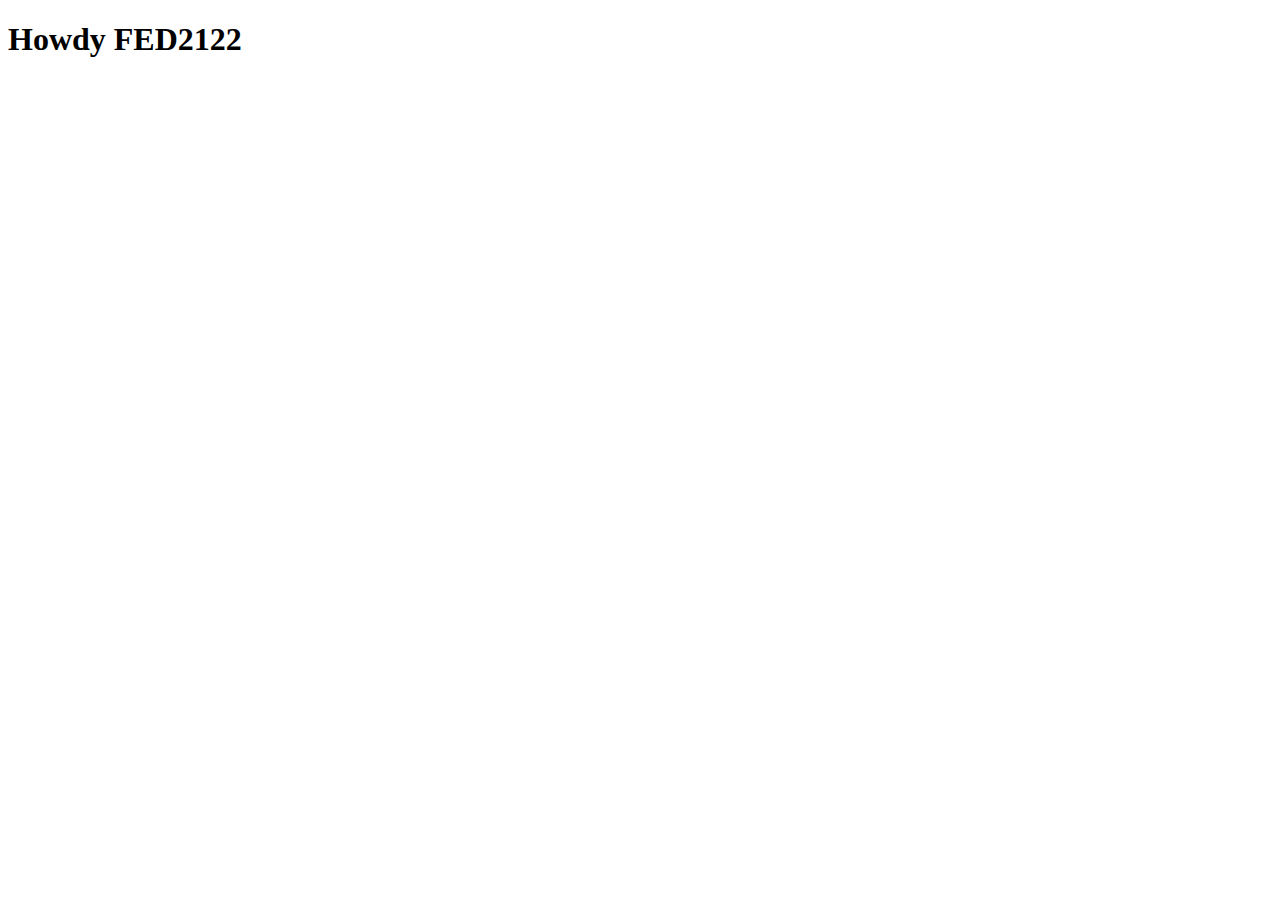
==== index.html @ 275a87de "Add files via upload" ====
<!doctype html>
<html lang="nl">
	
<head>
	<meta charset="UTF-8">
	<meta name="author" content="jouw naam">
	<meta name="viewport" content="width=device-width, initial-scale=1">
	
	<title>Howdy FED2122</title>
	
	<link href="styles/style.css" rel="stylesheet">
	<link rel="icon" type="image/svg+xml" href="images/favicon.svg">
</head>

<body>
	<h1>Howdy FED2122</h1>

	<script src="scripts/script.js"></script>
</body>
	
</html>
---- styles/style.css ----
/* CSS Document */
*, *::after, *::before {
  box-sizing:border-box;  
}
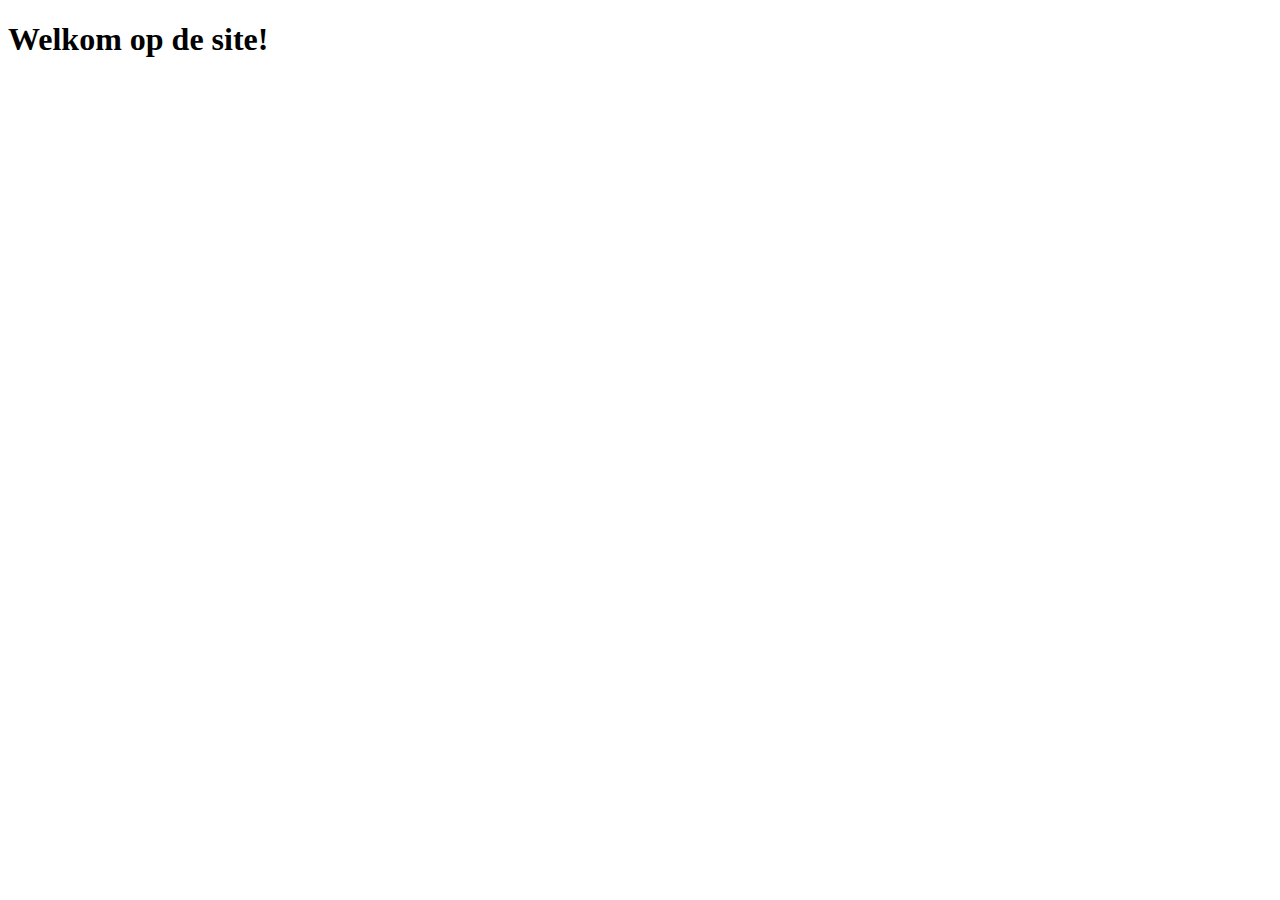
==== commit d8515f88: "Add files via upload" ====
--- a/index.html
+++ b/index.html
@@ -13,9 +13,14 @@
 </head>
 
 <body>
-	<h1>Howdy FED2122</h1>
+	<h1>Welkom op de site!</h1>
 
 	<script src="scripts/script.js"></script>
 </body>
 	
+
+
 </html>
+
+
+
--- a/styles/style.css
+++ b/styles/style.css
@@ -1,5 +1,19 @@
+
+
+/*******************/
+/* general styling */
+/*******************/
+
+
+
+
 /* CSS Document */
 *, *::after, *::before {
   box-sizing:border-box;  
 }
 
+
+
+
+
+
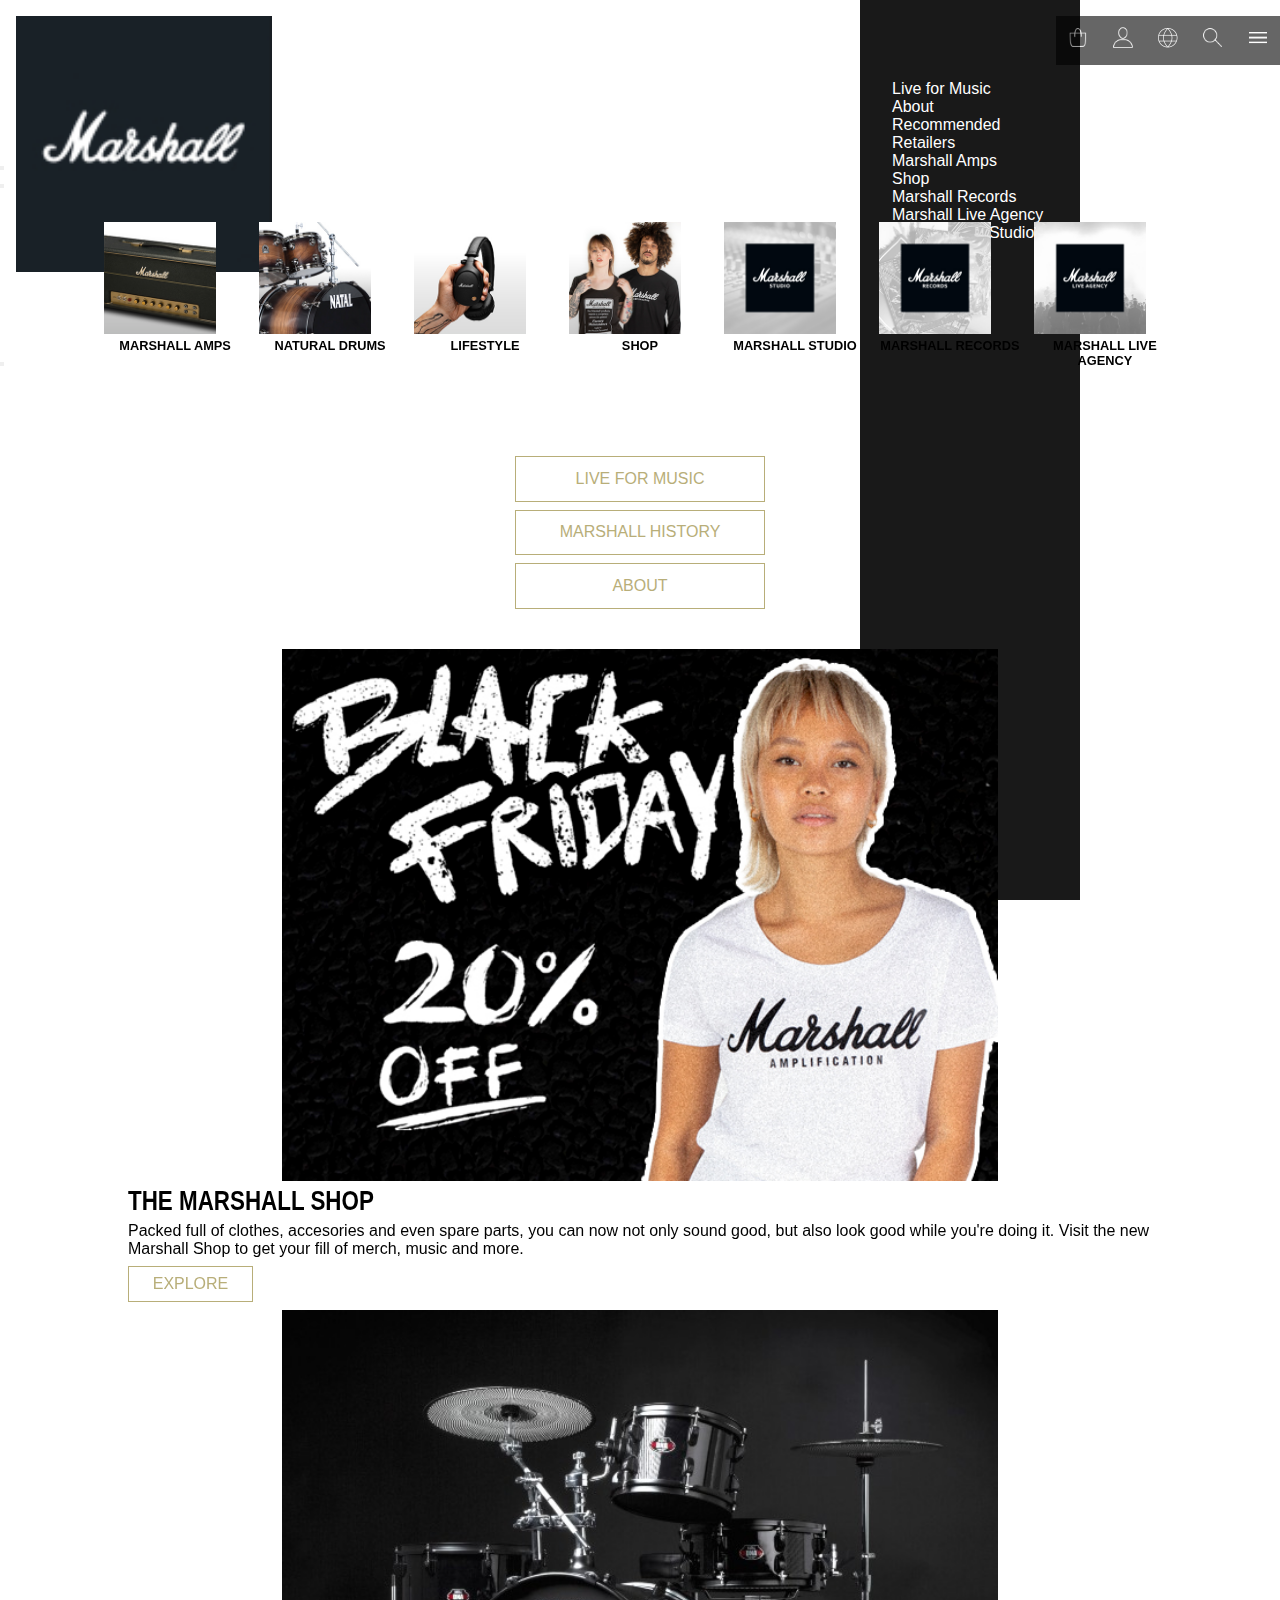
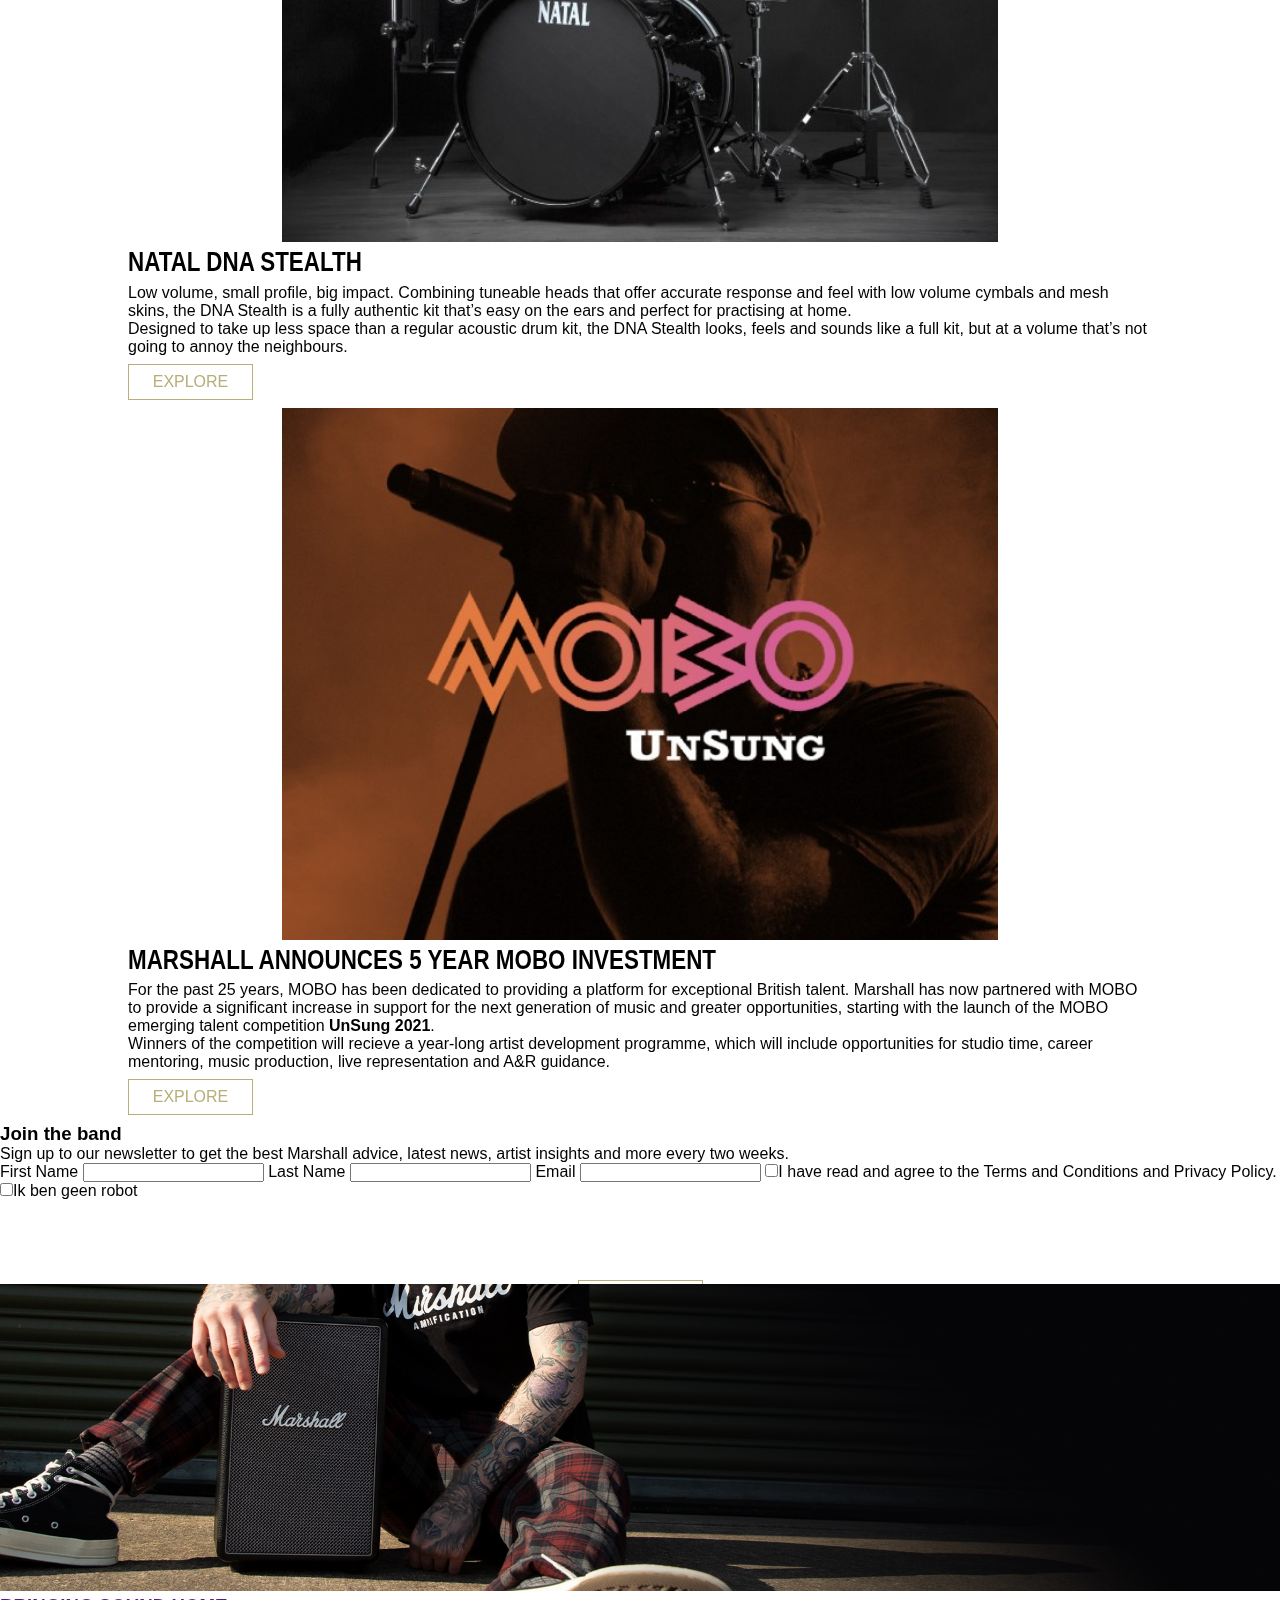
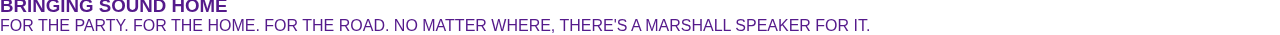
==== commit e35393da: "Add files via upload" ====
--- a/index.html
+++ b/index.html
@@ -3,17 +3,143 @@
 	
 <head>
 	<meta charset="UTF-8">
-	<meta name="author" content="jouw naam">
+	<meta name="author" content="renee">
 	<meta name="viewport" content="width=device-width, initial-scale=1">
 	
-	<title>Howdy FED2122</title>
+	<title>Marshall Home - Renee</title>
 	
 	<link href="styles/style.css" rel="stylesheet">
-	<link rel="icon" type="image/svg+xml" href="images/favicon.svg">
+	<link rel="icon" href="images/Middel_1.png" type="image/x-icon">
 </head>
 
 <body>
-	<h1>Welkom op de site!</h1>
+	<header>
+
+		<video autoplay="" loop="" muted="" title="Marshall video" >
+			<source type="video/mp4" src="images/videoMarshall.mp4">
+		</video>
+
+		<img src="images/Marshall_logo_120px.jpg" alt="Marshall Logo" class="logo">
+
+		<nav>
+			<ul>
+				<li><a href=""><img src="images/menu.png" alt="Hamburger Menu"></a></li>
+				<li><a href=""><img src="images/search.png" alt="Search"></a></li>
+				<li><a href=""><img src="images/globe.png" alt="Language"></a></li>
+				<li><a href=""><img src="images/profile.png" alt="Profile"></a></li>
+				<li><a href=""><img src="images/bag.png" alt="Shopping Bag"></a></li>
+
+			</ul>
+		</nav>
+
+		<nav>
+			<ul>
+				<li><a href="">Live for Music</a></li>
+				<li><a href="">About</a></li>
+				<li><a href="">Recommended Retailers</a></li>
+				<li><a href="">Marshall Amps</a></li>
+				<li><a href="">Shop</a></li>
+				<li><a href="">Marshall Records</a></li>
+				<li><a href="">Marshall Live Agency</a></li>
+				<li><a href="">The Marshall Studio</a></li>
+				<li><a href="">MyMarshall</a></li>
+			</ul>
+
+		</nav>
+
+		<button></button>
+
+
+	</header>
+
+	<main>
+		<section>
+			<button></button>
+			<ul>
+				<li><a href=""><img src="images/MarshallAmps.jpg" alt="Marshall Amps"><h1>Marshall Amps</h1></a></li>
+				<li><a href=""><img src="images/NatalDrums.jpg" alt="Natural drums"><h1>Natural drums</h1></a></li>
+				<li><a href=""><img src="images/Lifestyle.jpg" alt="Livestyle"><h1>lifestyle</h1></a></li>
+				<li><a href=""><img src="images/shop.jpg" alt="Shop"><h1>shop</h1></a></li>
+				<li><a href=""><img src="images/MarshallStudio.jpg" alt="Marshall Studio"><h1>Marshall Studio</h1></a></li>
+				<li><a href=""><img src="images/MarshallRecords.jpg" alt="Marshall Records"><h1>Marshall records</h1></a></li>
+				<li><a href=""><img src="images/MarshallLiveAgency.jpg" alt="Marshall Live Agency"><h1>Marshall live agency</h1></a></li>
+			</ul>
+			<button></button>
+		</section>
+
+		<ul>
+			<li><a href=""><h2>Live for music</h2></a></li>
+			<li><a href=""><h2>Marshall history</h2></a></li>
+			<li><a href=""><h2>about</h2></a></li>
+		</ul>
+
+		<article>
+			<img src="images/TheMarshallShop.png" alt="Black Friday Marshall Shop">
+			<h3>the marshall shop</h3>
+			<p>Packed full of clothes, accesories and even spare parts, you can now not only sound good, but also look good while you're doing it. 
+				Visit the new Marshall Shop to get your fill of merch, music and more.</p>
+			<a href=""><h2>explore</h2></a>
+		</article>
+
+		<article>
+			<img src="images/NatalDnaStealth.jpg" alt="Natal Drumset">
+			<h3>NATAL DNA STEALTH</h3>
+			<p>Low volume, small profile, big impact. Combining tuneable heads that offer accurate response and feel with low volume cymbals and mesh skins, 
+				the DNA Stealth is a fully authentic kit that’s easy on the ears and perfect for practising at home.</p>
+			<p>Designed to take up less space than a regular acoustic drum kit, the DNA Stealth looks, feels and sounds like a full kit, but at a volume 
+				that’s not going to annoy the neighbours.</p>
+			<a href=""><h2>explore</h2></a>
+		</article>
+
+		<article>
+			<img src="images/Marshall5YearMobo.jpg" alt="MOBO Unsung">
+			<h3>Marshall announces 5 year mobo investment</h3>
+			<p>For the past 25 years, MOBO has been dedicated to providing a platform for exceptional British talent. Marshall has now partnered with MOBO to 
+				provide a significant increase in support for the next generation of music and greater opportunities, starting with the launch of the MOBO 
+				emerging talent competition <span>UnSung 2021</span>.</p>
+			<p>Winners of the competition will recieve a year-long artist development programme, which will include opportunities for studio time, career mentoring, 
+				music production, live representation and A&R guidance.</p>
+			<a href=""><h2>explore</h2></a>
+		</article>
+
+		<form>
+			<h3>Join the band</h3>
+			<p>Sign up to our newsletter to get the best Marshall advice, latest news, artist insights and more every two weeks.</p>
+			
+			<label>First Name</label>
+			<input type="text" name="firstName">
+
+			<label>Last Name</label>
+			<input type="text" name="lastName">
+
+			<label>Email</label>
+			<input type="email" name="email">
+
+			<label><input type="checkbox" name="agreeing">I have read and agree to the Terms and Conditions and Privacy Policy.</label>
+
+			<label><input type="checkbox" name="noRobot">Ik ben geen robot</label>
+
+			<a href=""><h2>sign up</h2></a>
+		</form>
+
+
+
+	</main>
+	
+	<footer>
+		<a href="">
+			<img src="images/footerIMG.jpg" alt="Marshall Speaker">
+			<h3>Bringing sound home</h3>
+			<p>For the party. For the home. For the road. No matter where, there's a Marshall speaker for it.</p>
+			
+		</a>
+
+
+
+
+
+	</footer>
+
 
 	<script src="scripts/script.js"></script>
 </body>
--- a/styles/style.css
+++ b/styles/style.css
@@ -10,10 +10,307 @@
 /* CSS Document */
 *, *::after, *::before {
   box-sizing:border-box;  
-}
-
-
-
-
-
-
+
+  margin: 0;
+  padding: 0;
+
+
+}
+
+:root {
+  --button-color: #B8AE79;
+  
+  font-family: -apple-system, BlinkMacSystemFont, 'Segoe UI', Roboto, Oxygen, Ubuntu, 
+                Cantarell, 'Open Sans', 'Helvetica Neue', sans-serif;
+}
+
+
+
+
+
+/**********************************************************************/
+/* algemene styling */
+/**********************************************************************/
+
+
+/* Alle a's */
+a {
+  text-transform: uppercase;
+  text-decoration: none;
+}
+
+
+
+
+
+/**********************************************************************/
+/* header  styling */
+/**********************************************************************/
+
+
+video {
+
+  z-index: 0;
+
+  width: 100%;
+  /* Breakpoint is op 740px, dan wordt de video minder hoog */
+}
+
+
+.logo {
+  position: absolute;
+
+  top: 1em;
+  left: 1em;
+
+  width: 20%;
+  opacity: 90%;
+}
+
+header nav:first-of-type ul {
+  display: flex;
+  flex-direction: row-reverse;
+
+  position: fixed;
+  top: 1em;
+  right: 0;
+
+  z-index: 100;
+
+}
+
+/* eerste nav de afbeeldingen lage opacity. Met hover de opacity op 0 */
+header nav:first-of-type ul li {
+  opacity: 60%; 
+  
+  background-color: black;
+  border: black .5px solid;
+  list-style: none;
+
+  padding: .4em;
+}
+
+header nav:first-of-type ul li:hover {
+  opacity: 90%;
+}
+
+header nav:nth-of-type(2) {
+  position: fixed;
+  top: 0;
+  bottom: 0;
+  left: 50%;
+  
+  transform:translatex(100%);
+
+  transition: .3s;
+
+  width: 220px;
+  padding: 2em;
+
+  background-color: black;
+  opacity: 90%;
+}
+
+header nav:nth-of-type(2).uitschuiven {
+  position: fixed;
+  top: 0;
+  bottom: 0;
+  
+  transform:translatex(0%);
+
+  width: 220px;
+  padding: 2em;
+
+  background-color: black;
+  opacity: 90%;
+}
+
+header nav:nth-of-type(2) ul li {
+  position: relative;
+  top: 3em;
+
+  list-style: none;
+}
+
+header nav:nth-of-type(2) ul li a {
+  font-size: 1em;
+
+  color: white;
+  text-transform: none;
+}
+
+
+
+
+
+/**********************************************************************/
+/*  main  styling  */
+/**********************************************************************/
+
+
+/* Carroussel van plaatjes en linkjes */
+section ul {
+  position: relative;
+  top: 2em;
+
+  display: flex;
+  flex-direction: row;
+  overflow-x:auto;
+
+  width: calc(90% - 5em);
+
+  margin-left: auto;
+  margin-right: auto;
+
+  scroll-snap-type: x mandatory;
+
+  gap: .8em;
+}
+
+section ul li {
+  width: 9.2em;
+  height: 10em;
+
+  list-style: none;
+
+  scroll-snap-align: center;
+
+}
+
+section ul li img {
+  width: 7em;
+  height: 7em;
+}
+
+section ul li a h1 {
+  font-size: .8em;
+
+  text-align: center;
+
+  color: black;
+}
+
+section ul li a h1:hover {
+  color: var(--button-color);
+
+}
+
+/* Alle linkjes/buttons, degene die op zichzelf staan. sign up, About */
+a h2 {
+  position: relative;
+  top: 5em;
+
+  font-size: 1em;
+  font-weight: normal;
+
+  text-align: center;
+
+  display: block;
+  margin-left: auto;
+  margin-right: auto;
+  margin-top: .5em;
+  margin-bottom: .5em;
+
+  color: var(--button-color);
+  border: var(--button-color) 1px solid;
+
+  width: 250px;
+  padding:.8em;
+}
+
+a h2:hover {
+  color: black;
+  border: black 1px solid;
+
+  transition: .2s ;
+}
+
+/* Artikelen met img, h3, p, a h2 */
+article {
+  position: relative;
+  top: 7em;
+
+  display: block;
+  margin-left: auto;
+  margin-right: auto;
+
+  width: 80%;
+  
+}
+
+article img {
+  display: block;
+  margin-left: auto;
+  margin-right: auto;
+
+  width: 70%;
+}
+
+article h3 {
+  text-transform: uppercase;
+  transform: scaleY(1.2);
+  transform-origin: bottom;
+  
+  font-size: 1.4em;
+  font-weight: bolder;
+
+  padding: .2em;
+  padding-left: 0em;
+
+}
+
+article h3:last-of-type {
+  padding-top: .5em;
+}
+
+/* De linkjes in de artikelen */
+article a h2 {
+  position: relative;
+  top: 0em;
+
+  display: block;
+  margin-left: 0em;
+  margin-right: auto;
+  margin-top: .5em;
+  margin-bottom: .5em;
+
+  width: 125px;
+  padding:.5em;
+}
+
+form {
+  position: relative;
+  top: 7em;
+}
+
+form a h2 {
+  margin-top: 0em;
+  
+
+  width: 125px;
+  padding:.5em;
+}
+
+
+
+span {
+  font-weight: bold;
+}
+
+
+
+
+
+/**********************************************************************/
+/* footer styling  */
+/**********************************************************************/
+
+
+footer {
+  position: relative;
+  margin-top: 10em;
+}
+
+footer a img {
+  width: 100%;
+}
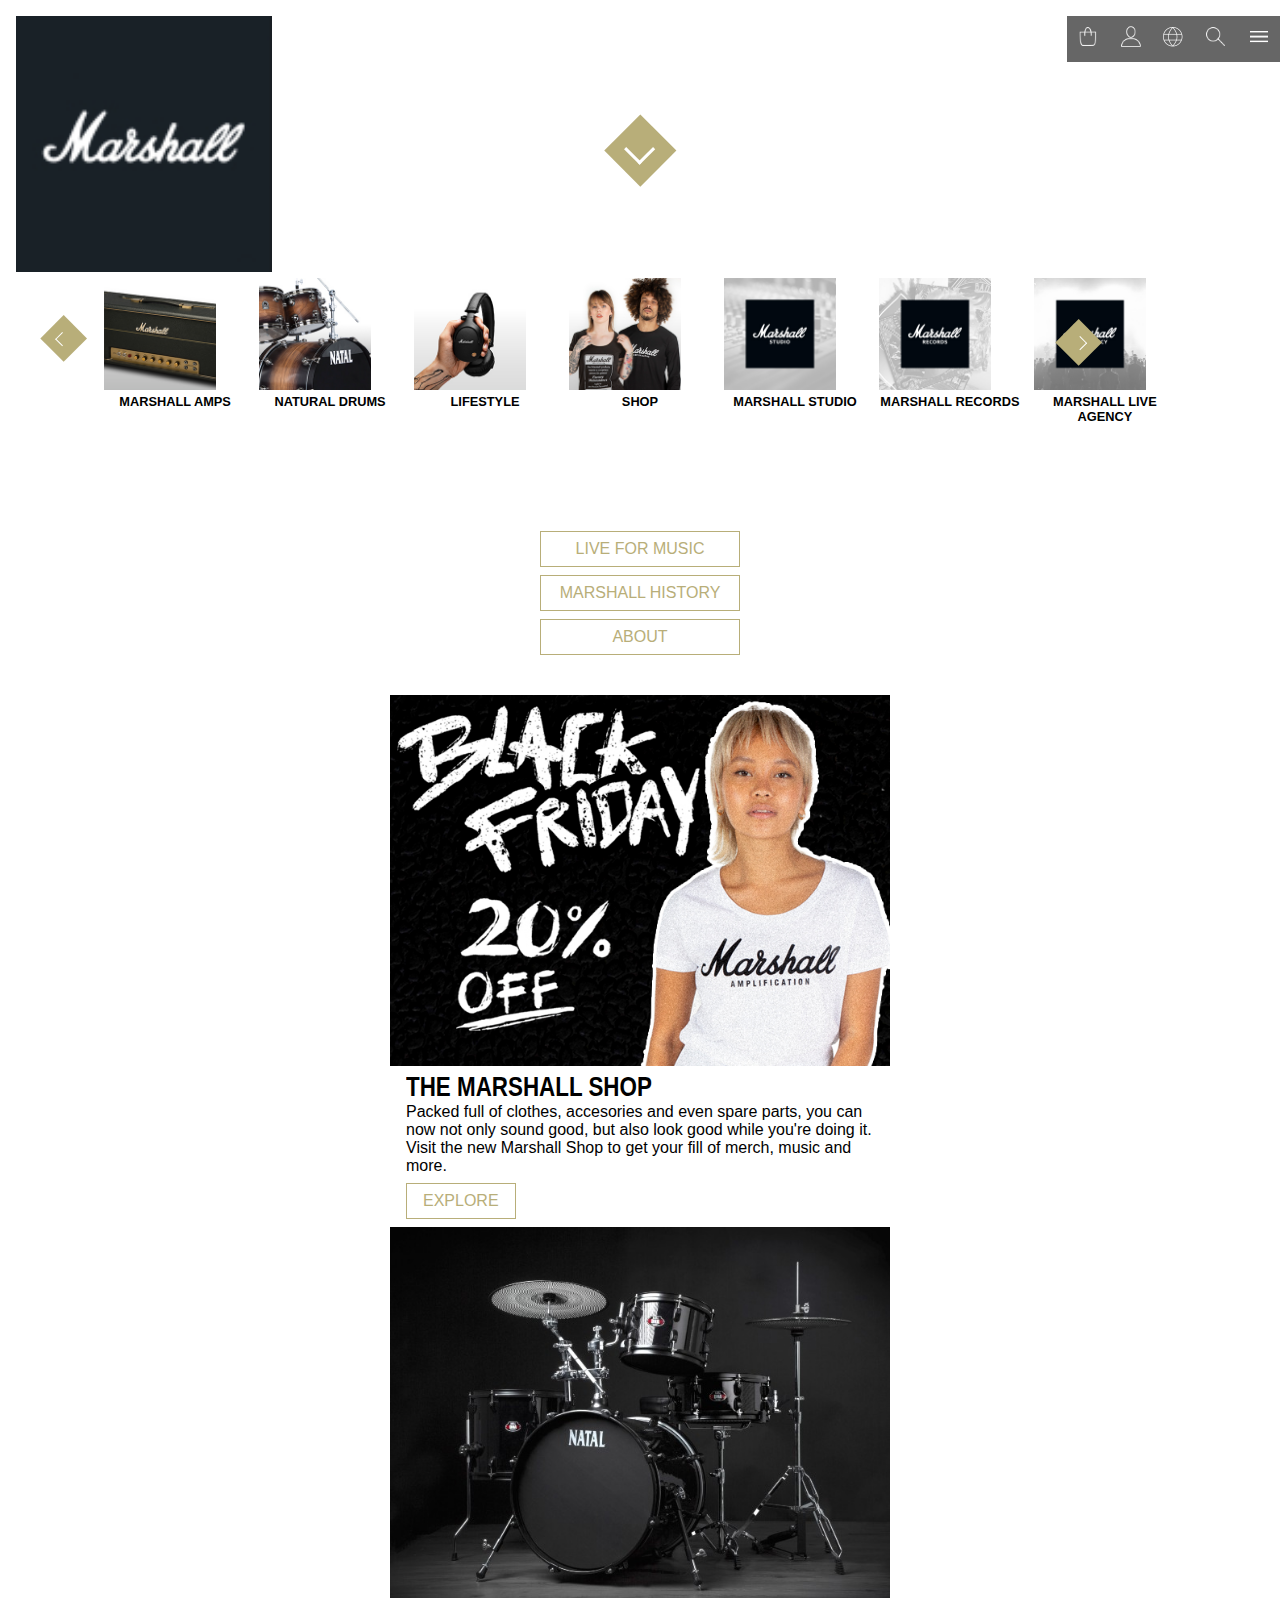
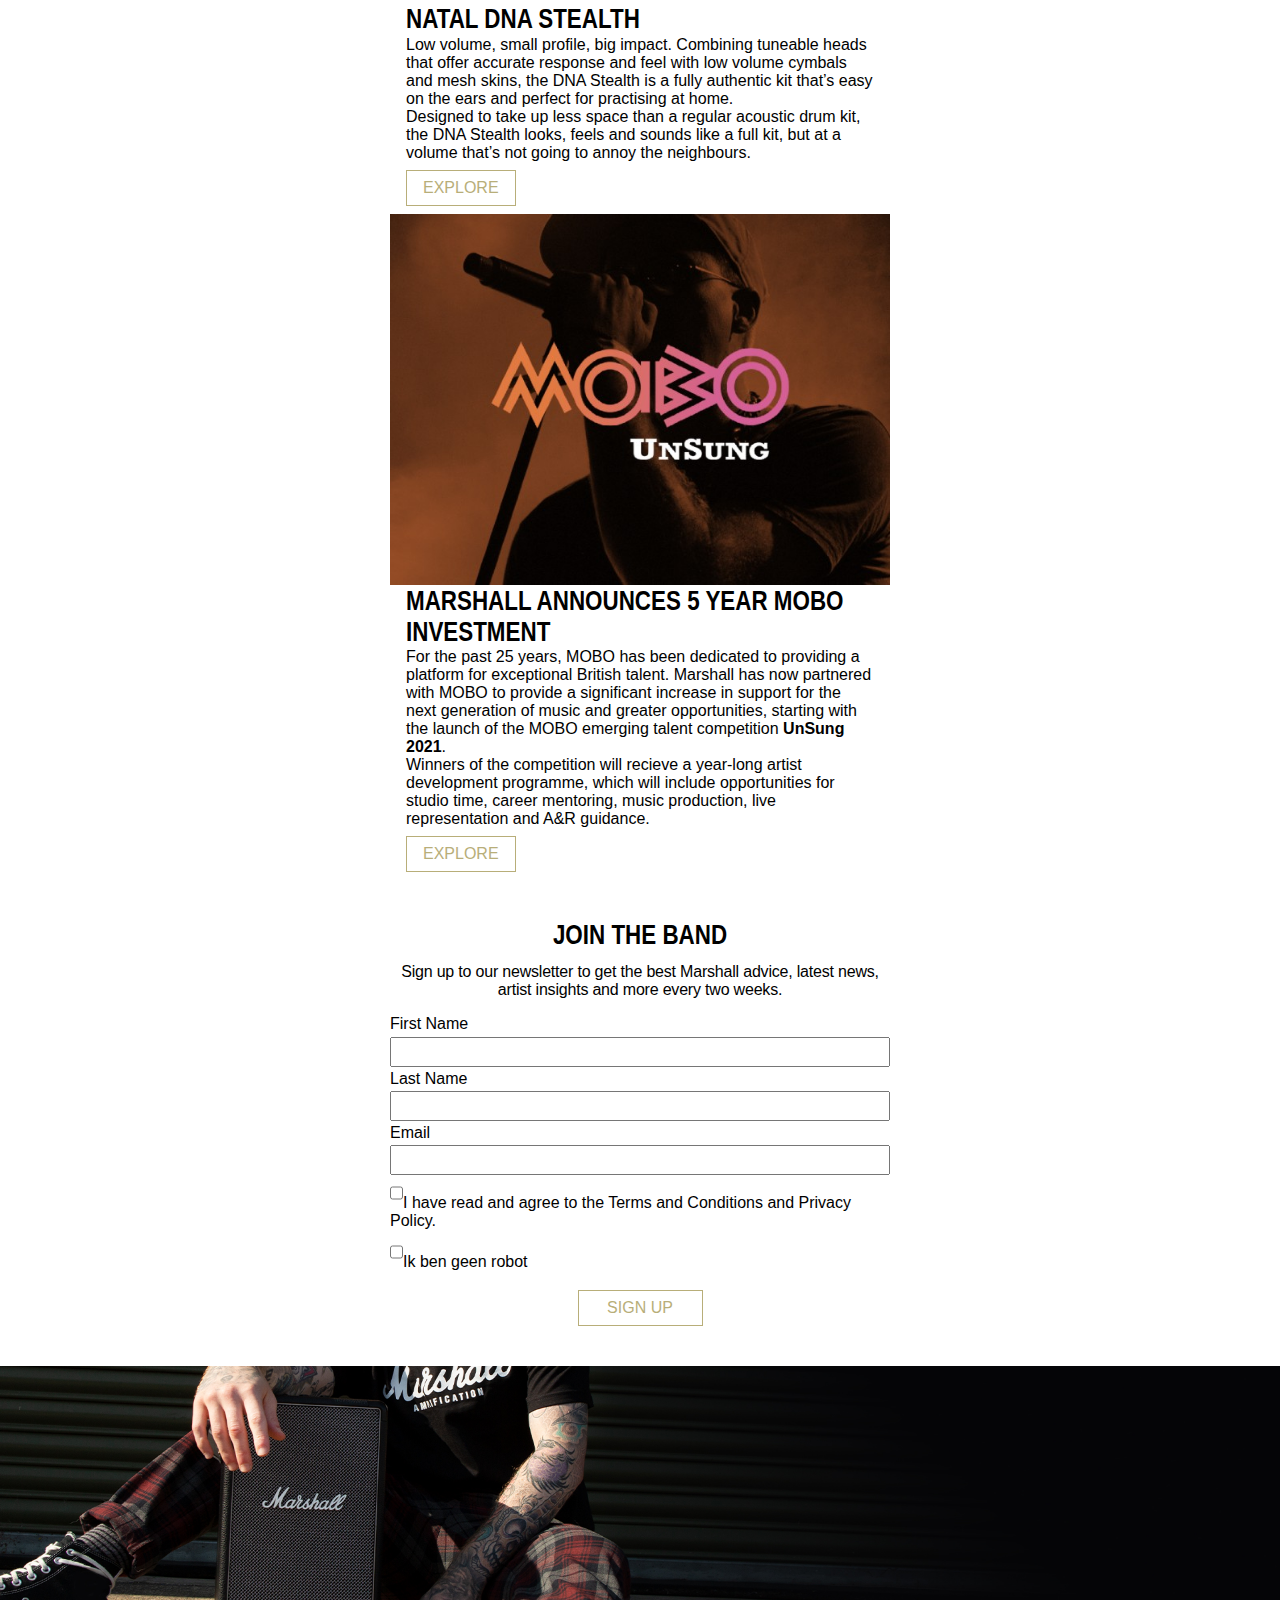
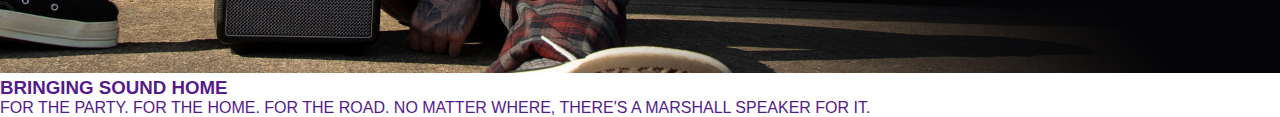
==== commit 03ce4d52: "Add files via upload" ====
--- a/index.html
+++ b/index.html
@@ -23,83 +23,92 @@
 
 		<nav>
 			<ul>
-				<li><a href=""><img src="images/menu.png" alt="Hamburger Menu"></a></li>
-				<li><a href=""><img src="images/search.png" alt="Search"></a></li>
-				<li><a href=""><img src="images/globe.png" alt="Language"></a></li>
-				<li><a href=""><img src="images/profile.png" alt="Profile"></a></li>
-				<li><a href=""><img src="images/bag.png" alt="Shopping Bag"></a></li>
+				<li><button><img src="images/menu.png" alt="Hamburger Menu"></button></li>
+				<li><button><img src="images/search.png" alt="Zoeken"></button></li>
+				<li><button><img src="images/globe.png" alt="Taal"></button></li>
+				<li><button><img src="images/profile.png" alt="Profiel"></button></li>
+				<li><button><img src="images/bag.png" alt="Winkelwagentje"></button></li>
 
 			</ul>
 		</nav>
 
 		<nav>
 			<ul>
-				<li><a href="">Live for Music</a></li>
-				<li><a href="">About</a></li>
-				<li><a href="">Recommended Retailers</a></li>
-				<li><a href="">Marshall Amps</a></li>
-				<li><a href="">Shop</a></li>
-				<li><a href="">Marshall Records</a></li>
-				<li><a href="">Marshall Live Agency</a></li>
-				<li><a href="">The Marshall Studio</a></li>
-				<li><a href="">MyMarshall</a></li>
+				<li><a href="#">Live for Music</a></li>
+				<li><a href="#">About</a></li>
+				<li><a href="#">Recommended Retailers</a></li>
+				<li><a href="#">Marshall Amps</a></li>
+				<li><a href="#">Shop</a></li>
+				<li><a href="#">Marshall Records</a></li>
+				<li><a href="#">Marshall Live Agency</a></li>
+				<li><a href="#">The Marshall Studio</a></li>
+				<li><a href="#">MyMarshall</a></li>
 			</ul>
 
 		</nav>
 
-		<button></button>
+		<button>
+			<div></div>
+		</button>
 
 
 	</header>
 
 	<main>
 		<section>
-			<button></button>
+			<button>
+				<div></div>
+			</button>
 			<ul>
-				<li><a href=""><img src="images/MarshallAmps.jpg" alt="Marshall Amps"><h1>Marshall Amps</h1></a></li>
-				<li><a href=""><img src="images/NatalDrums.jpg" alt="Natural drums"><h1>Natural drums</h1></a></li>
-				<li><a href=""><img src="images/Lifestyle.jpg" alt="Livestyle"><h1>lifestyle</h1></a></li>
-				<li><a href=""><img src="images/shop.jpg" alt="Shop"><h1>shop</h1></a></li>
-				<li><a href=""><img src="images/MarshallStudio.jpg" alt="Marshall Studio"><h1>Marshall Studio</h1></a></li>
-				<li><a href=""><img src="images/MarshallRecords.jpg" alt="Marshall Records"><h1>Marshall records</h1></a></li>
-				<li><a href=""><img src="images/MarshallLiveAgency.jpg" alt="Marshall Live Agency"><h1>Marshall live agency</h1></a></li>
+				<li><a href="#"><img src="images/MarshallAmps.jpg" alt="Marshall Amps"><h1>Marshall Amps</h1></a></li>
+				<li><a href="#"><img src="images/NatalDrums.jpg" alt="Natural drums"><h1>Natural drums</h1></a></li>
+				<li><a href="#"><img src="images/Lifestyle.jpg" alt="Livestyle"><h1>lifestyle</h1></a></li>
+				<li><a href="#"><img src="images/shop.jpg" alt="Shop"><h1>shop</h1></a></li>
+				<li><a href="#"><img src="images/MarshallStudio.jpg" alt="Marshall Studio"><h1>Marshall Studio</h1></a></li>
+				<li><a href="#"><img src="images/MarshallRecords.jpg" alt="Marshall Records"><h1>Marshall records</h1></a></li>
+				<li><a href="#"><img src="images/MarshallLiveAgency.jpg" alt="Marshall Live Agency"><h1>Marshall live agency</h1></a></li>
 			</ul>
-			<button></button>
+			<button>
+				<div></div>
+			</button>
 		</section>
 
 		<ul>
-			<li><a href=""><h2>Live for music</h2></a></li>
-			<li><a href=""><h2>Marshall history</h2></a></li>
-			<li><a href=""><h2>about</h2></a></li>
+			<li><a href="#">Live for music</a></li>
+			<li><a href="#">Marshall history</a></li>
+			<li><a href="#">about</a></li>
 		</ul>
 
 		<article>
+			<h3>the marshall shop</h3>
 			<img src="images/TheMarshallShop.png" alt="Black Friday Marshall Shop">
-			<h3>the marshall shop</h3>
+			
 			<p>Packed full of clothes, accesories and even spare parts, you can now not only sound good, but also look good while you're doing it. 
 				Visit the new Marshall Shop to get your fill of merch, music and more.</p>
-			<a href=""><h2>explore</h2></a>
+			<a href="#">explore</a>
 		</article>
 
 		<article>
+			<h3>NATAL DNA STEALTH</h3>
 			<img src="images/NatalDnaStealth.jpg" alt="Natal Drumset">
-			<h3>NATAL DNA STEALTH</h3>
+			
 			<p>Low volume, small profile, big impact. Combining tuneable heads that offer accurate response and feel with low volume cymbals and mesh skins, 
 				the DNA Stealth is a fully authentic kit that’s easy on the ears and perfect for practising at home.</p>
 			<p>Designed to take up less space than a regular acoustic drum kit, the DNA Stealth looks, feels and sounds like a full kit, but at a volume 
 				that’s not going to annoy the neighbours.</p>
-			<a href=""><h2>explore</h2></a>
+			<a href="#">explore</a>
 		</article>
 
 		<article>
+			<h3>Marshall announces 5 year mobo investment</h3>
 			<img src="images/Marshall5YearMobo.jpg" alt="MOBO Unsung">
-			<h3>Marshall announces 5 year mobo investment</h3>
+			
 			<p>For the past 25 years, MOBO has been dedicated to providing a platform for exceptional British talent. Marshall has now partnered with MOBO to 
 				provide a significant increase in support for the next generation of music and greater opportunities, starting with the launch of the MOBO 
 				emerging talent competition <span>UnSung 2021</span>.</p>
 			<p>Winners of the competition will recieve a year-long artist development programme, which will include opportunities for studio time, career mentoring, 
 				music production, live representation and A&R guidance.</p>
-			<a href=""><h2>explore</h2></a>
+			<a href="#">explore</a>
 		</article>
 
 		<form>
@@ -119,7 +128,7 @@
 
 			<label><input type="checkbox" name="noRobot">Ik ben geen robot</label>
 
-			<a href=""><h2>sign up</h2></a>
+			<a href="#">sign up</a>
 		</form>
 
 
--- a/styles/style.css
+++ b/styles/style.css
@@ -37,6 +37,21 @@
 a {
   text-transform: uppercase;
   text-decoration: none;
+
+
+}
+
+a:hover {
+  color: black;
+  border: black 1px solid;
+
+  transition: .2s ;
+}
+
+a:focus {
+  color: black;
+  border: black 1px solid;
+  outline: none;
 }
 
 
@@ -53,6 +68,7 @@
   z-index: 0;
 
   width: 100%;
+  max-height: 60%;
   /* Breakpoint is op 740px, dan wordt de video minder hoog */
 }
 
@@ -79,28 +95,39 @@
 
 }
 
+header nav:first-of-type ul li {
+  list-style: none;
+}
+
 /* eerste nav de afbeeldingen lage opacity. Met hover de opacity op 0 */
-header nav:first-of-type ul li {
+header nav:first-of-type ul li button {
+  background-color: black;
   opacity: 60%; 
-  
-  background-color: black;
   border: black .5px solid;
-  list-style: none;
+  
 
   padding: .4em;
 }
 
-header nav:first-of-type ul li:hover {
+header nav:first-of-type ul li button:hover {
   opacity: 90%;
+}
+
+header nav:first-of-type ul li button:focus {
+  opacity: 90%;
+  outline-color: var(--button-color);
+  /* background-color: ; */
+
 }
 
 header nav:nth-of-type(2) {
   position: fixed;
   top: 0;
   bottom: 0;
-  left: 50%;
+  right: 0;
   
   transform:translatex(100%);
+  z-index: 10;
 
   transition: .3s;
 
@@ -139,8 +166,53 @@
   text-transform: none;
 }
 
-
-
+header nav:nth-of-type(2) ul li a:focus {
+  opacity: 100%;
+  background-color: var(--button-color);
+  color: black;
+}
+
+header > button {
+  position: relative;
+  left: calc(50% - 1.9em);
+  top: -2.2em;
+
+  background-color: var(--button-color);
+  border: none;
+
+  width: 3.8em;
+  height: 3.8em;
+
+  transform: rotate(45deg);
+
+}
+
+header > button:hover {
+  cursor: pointer;
+  background-color: black;
+}
+
+header > button:focus {
+  background-color: black;
+  outline: var(--button-color);
+}
+
+
+header > button div {
+  width: 22px;
+  height: 22px;
+
+  position: relative;
+  top: calc(50% - 1.9em);
+  left: 1em;
+
+  border-bottom: white 3px solid;
+  border-right: white 3px solid;
+}
+
+
+
+/* outline: none; */
 
 
 /**********************************************************************/
@@ -190,13 +262,71 @@
   color: black;
 }
 
+section ul li a:hover {
+  border: none;
+}
+
 section ul li a h1:hover {
   color: var(--button-color);
-
+}
+
+section button {
+  position: relative;
+  left: 3.5em;
+  top: 8.5em;
+
+  background-color: var(--button-color);
+  border: none;
+
+  width: 2.5em;
+  height: 2.5em;
+
+  transform: rotate(45deg);
+  z-index: 5;
+}
+
+section button:nth-of-type(2) {
+  left: 83%;
+  top: -6em;
+}
+
+section button:hover {
+  cursor: pointer;
+  background-color: black;
+}
+
+section button:focus {
+  background-color: black;
+  outline: var(--button-color);
+}
+
+
+section button:first-of-type div {
+  width: 10px;
+  height: 10px;
+
+  position: relative;
+  top: 1px;
+  left: 11px;
+
+  border-bottom: white 1.8px solid;
+  border-left: white 1.8px solid;
+}
+
+section button:nth-of-type(2) div {
+  width: 10px;
+  height: 10px;
+
+  position: relative;
+  bottom: 1px;
+  right: -13px;
+
+  border-top: white 1.8px solid;
+  border-right: white 1.8px solid;
 }
 
 /* Alle linkjes/buttons, degene die op zichzelf staan. sign up, About */
-a h2 {
+main > ul li a {
   position: relative;
   top: 5em;
 
@@ -214,36 +344,34 @@
   color: var(--button-color);
   border: var(--button-color) 1px solid;
 
-  width: 250px;
-  padding:.8em;
-}
-
-a h2:hover {
-  color: black;
-  border: black 1px solid;
-
-  transition: .2s ;
-}
+  width: 200px;
+  padding:.5em;
+}
+
+
 
 /* Artikelen met img, h3, p, a h2 */
 article {
   position: relative;
   top: 7em;
 
-  display: block;
+  display: flex;
+  flex-direction: column;
+
   margin-left: auto;
   margin-right: auto;
 
-  width: 80%;
-  
+  width: 90%;
+  max-width: 500px;
 }
 
 article img {
   display: block;
   margin-left: auto;
   margin-right: auto;
-
-  width: 70%;
+  order: -1;
+
+  max-width: 100%;
 }
 
 article h3 {
@@ -254,9 +382,11 @@
   font-size: 1.4em;
   font-weight: bolder;
 
-  padding: .2em;
-  padding-left: 0em;
-
+  padding: 0 1rem;
+}
+
+article p {
+  padding: 0 1em;
 }
 
 article h3:last-of-type {
@@ -264,39 +394,100 @@
 }
 
 /* De linkjes in de artikelen */
-article a h2 {
+article a {
   position: relative;
   top: 0em;
 
   display: block;
-  margin-left: 0em;
+  margin-left: 1em;
   margin-right: auto;
   margin-top: .5em;
   margin-bottom: .5em;
 
+  /* width: 125px; */
+  padding:.5em 1em;
+
+  color: var(--button-color);
+  border: var(--button-color) 1px solid;
+}
+
+/* Form JOIN THE BAND */
+form {
+  position: relative;
+  top: 7em;
+
+  display: flex;
+  flex-direction: column;
+
+  margin-left: auto;
+  margin-right: auto;
+
+  width: 90%;
+  max-width: 500px;
+}
+
+form h3 {
+  text-transform: uppercase;
+  transform: scaleY(1.2);
+  transform-origin: bottom;
+  
+  font-size: 1.4em;
+  font-weight: bolder;
+  text-align: center;
+
+  margin-top: 2em;
+  padding: 0 1rem;
+}
+
+form p {
+  text-align: center;
+  padding: .8em 0;
+  
+  font-size: 1em;
+  letter-spacing: -.2px;
+}
+
+form label {
+  padding: .2em 0;
+}
+
+form input {
+  font-size: 1em;
+  height: 30px;
+  padding: 0 .2em;
+}
+
+
+form a {
+  position: relative;
+  top: 1em;
+
+  font-size: 1em;
+  font-weight: normal;
+
+  text-align: center;
+
+  display: block;
+  margin-left: auto;
+  margin-right: auto;
+  margin-top: 0em;
+  margin-bottom: .5em;
+
+  color: var(--button-color);
+  border: var(--button-color) 1px solid;
+
   width: 125px;
   padding:.5em;
 }
 
-form {
-  position: relative;
-  top: 7em;
-}
-
-form a h2 {
-  margin-top: 0em;
-  
-
-  width: 125px;
-  padding:.5em;
-}
-
 
 
 span {
   font-weight: bold;
 }
 
+/* ;input[type="search"]; voor alle inputs met type search */
+
 
 
 
@@ -314,3 +505,8 @@
 footer a img {
   width: 100%;
 }
+
+
+
+
+
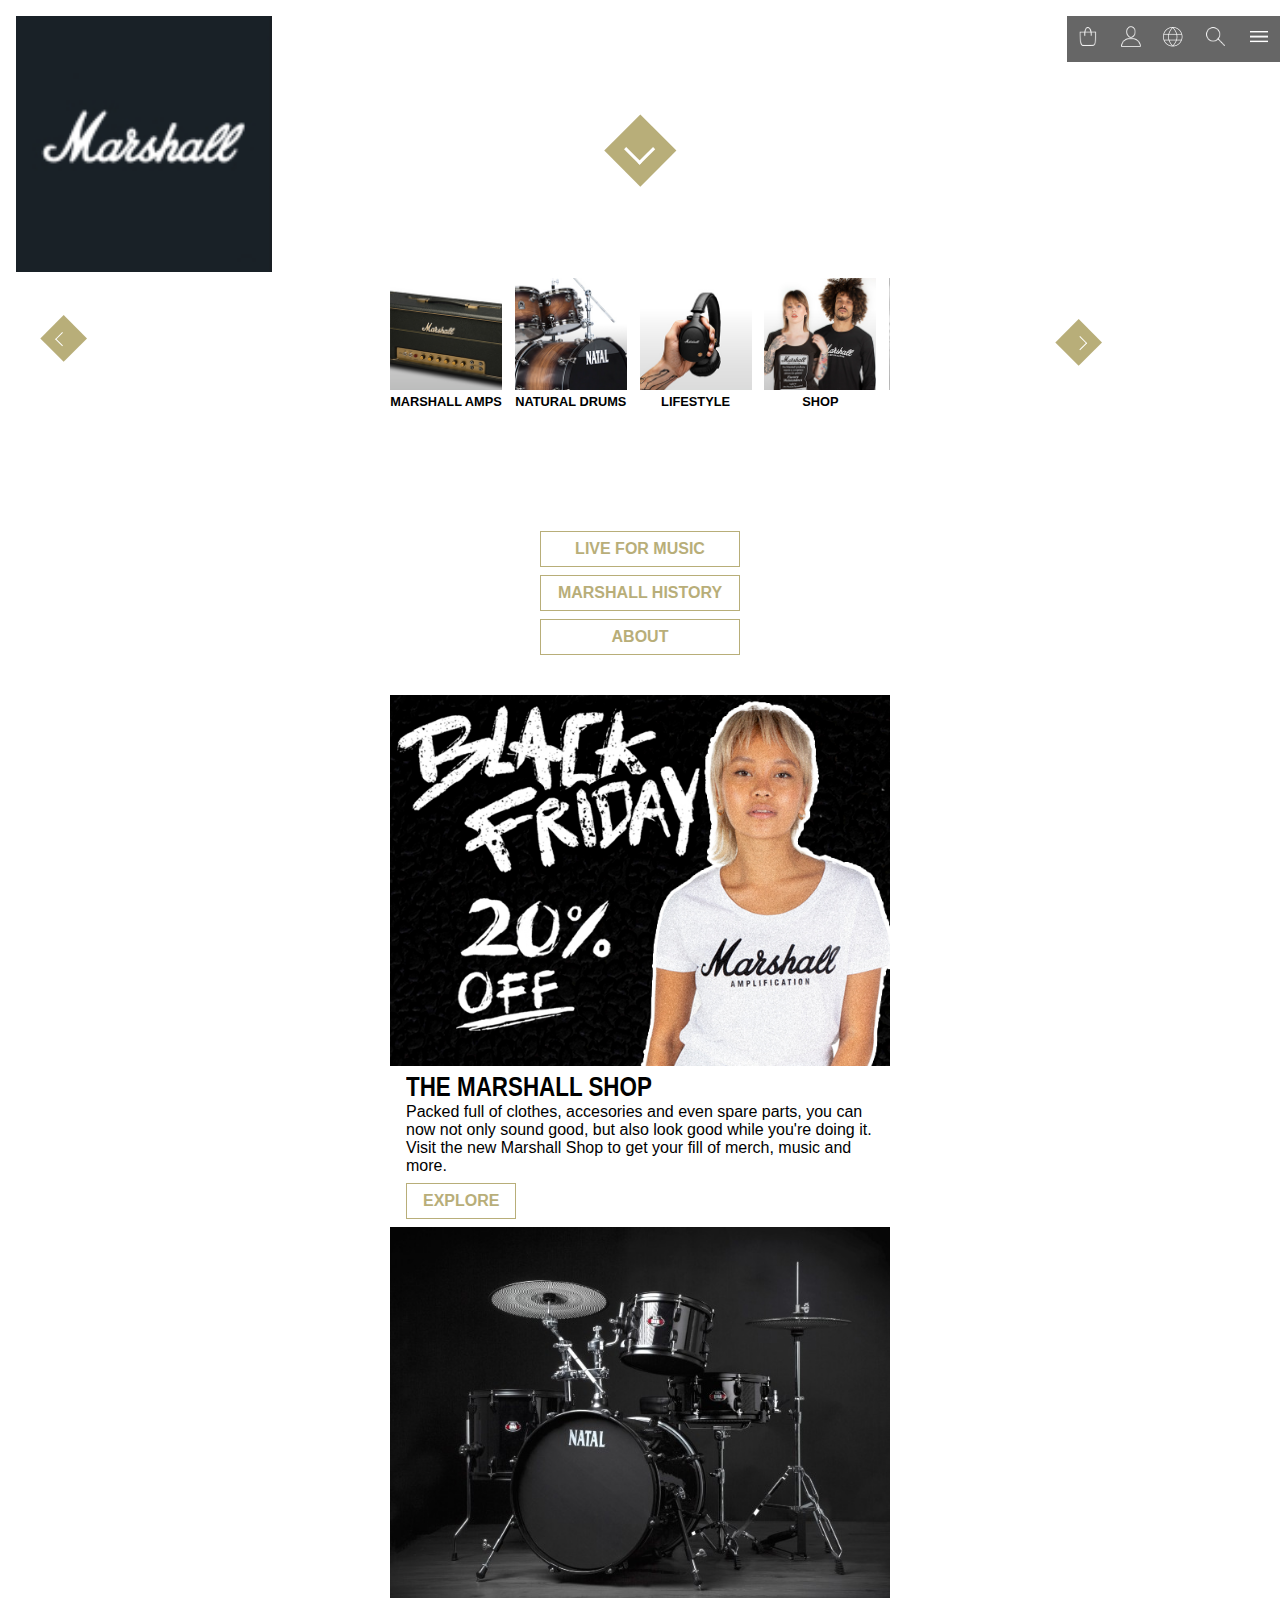
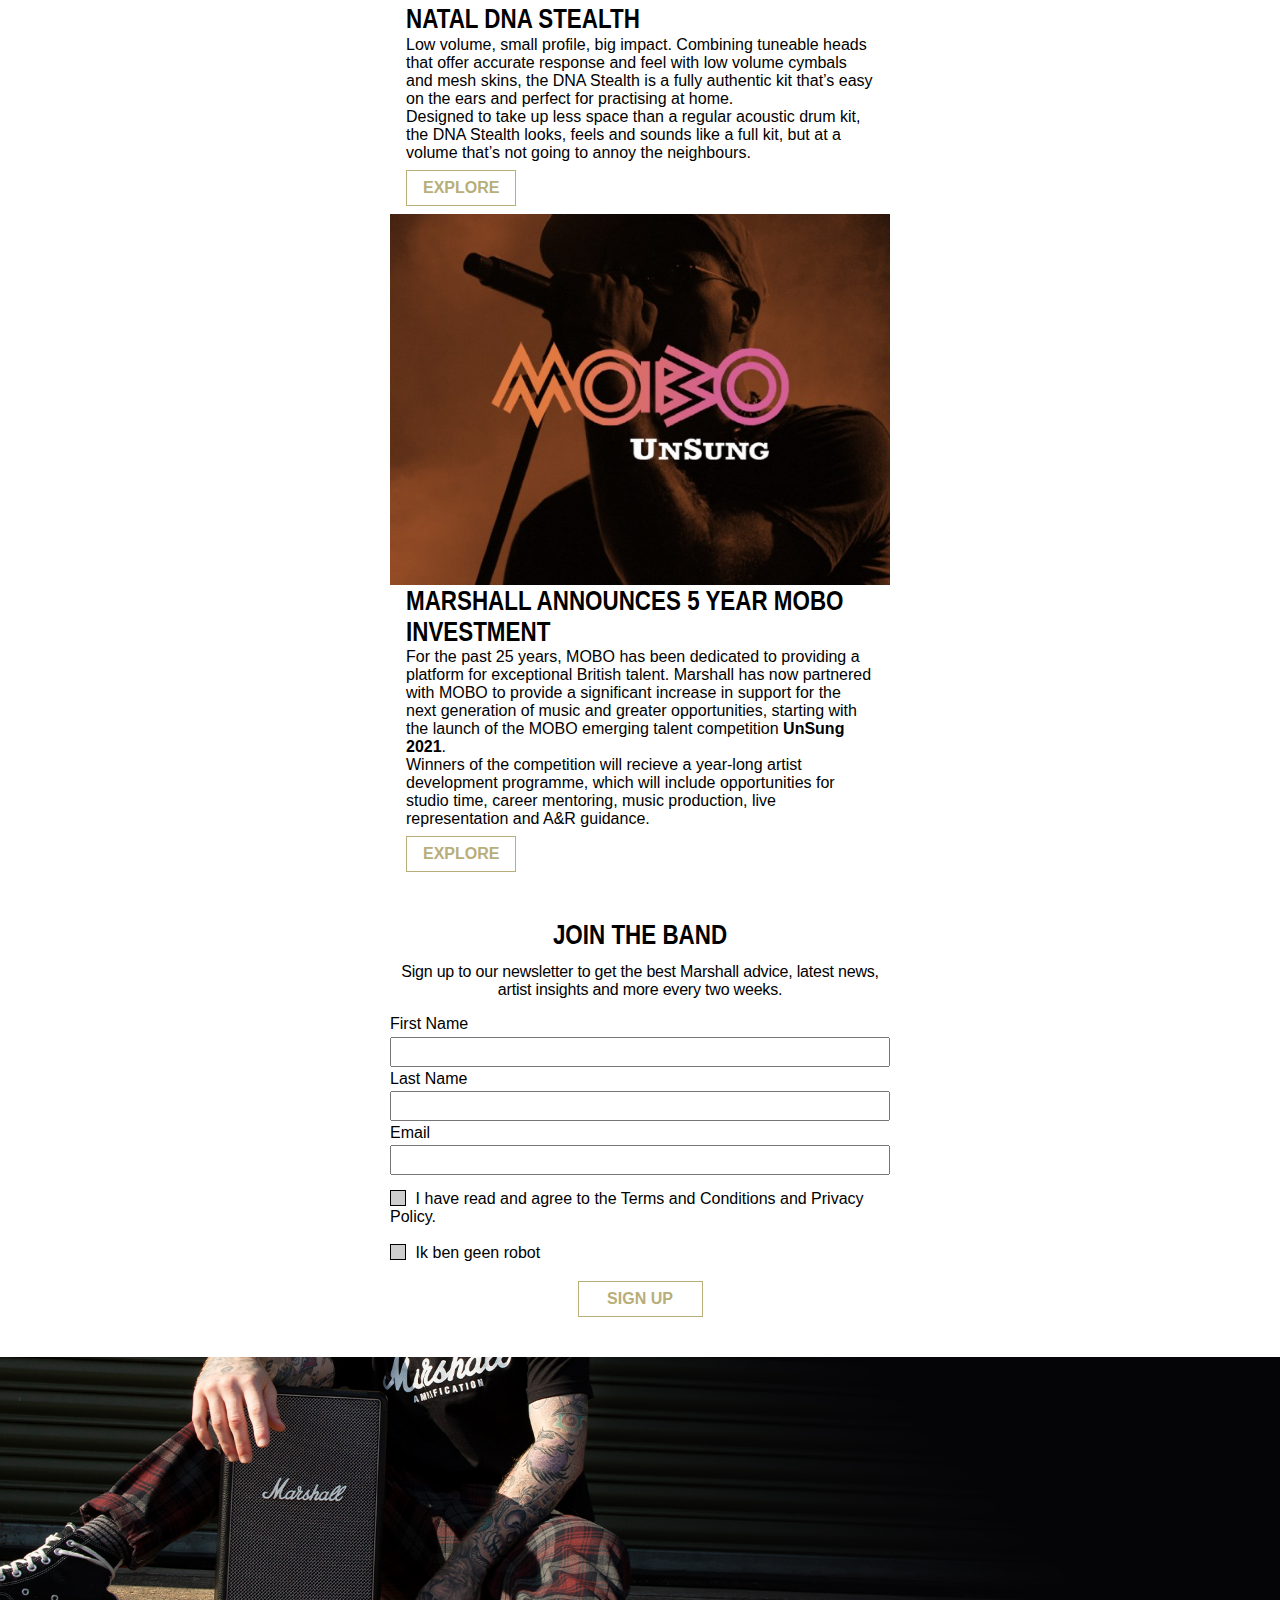
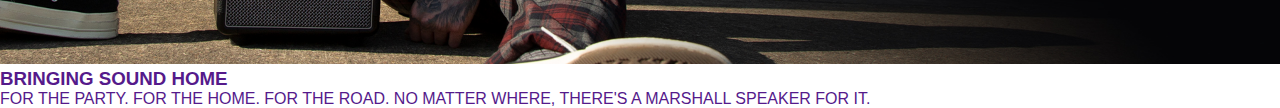
==== commit 942153d9: "Add files via upload" ====
--- a/index.html
+++ b/index.html
@@ -3,16 +3,18 @@
 	
 <head>
 	<meta charset="UTF-8">
-	<meta name="author" content="renee">
+	<meta name="author" content="Renee">
 	<meta name="viewport" content="width=device-width, initial-scale=1">
 	
 	<title>Marshall Home - Renee</title>
 	
-	<link href="styles/style.css" rel="stylesheet">
+	<link href="styles/styleM.css" rel="stylesheet">
+	<link href="styles/styleG.css" rel="stylesheet">
 	<link rel="icon" href="images/Middel_1.png" type="image/x-icon">
 </head>
 
 <body>
+	
 	<header>
 
 		<video autoplay="" loop="" muted="" title="Marshall video" >
@@ -32,6 +34,8 @@
 			</ul>
 		</nav>
 
+		<!-- aatje om naar de content te skippen -->
+		<a href="#main" class="skipMenu">Sla menu over</a>
 		<nav>
 			<ul>
 				<li><a href="#">Live for Music</a></li>
@@ -47,7 +51,7 @@
 
 		</nav>
 
-		<button>
+		<button href="#main">
 			<div></div>
 		</button>
 
--- a/styles/styleM.css
+++ b/styles/styleM.css
@@ -0,0 +1,437 @@
+
+
+/*******************/
+/* general styling */
+/*******************/
+
+
+
+
+/* CSS Document */
+*, *::after, *::before {
+  box-sizing:border-box;  
+
+  margin: 0;
+  padding: 0;
+
+
+}
+
+:root {
+  --button-color: #B8AE79;
+  
+  font-family: -apple-system, BlinkMacSystemFont, 'Segoe UI', Roboto, Oxygen, Ubuntu, 
+                Cantarell, 'Open Sans', 'Helvetica Neue', sans-serif;
+}
+
+
+
+
+
+/**********************************************************************/
+/* algemene styling */
+/**********************************************************************/
+
+
+/* Alle a's */
+a {
+  text-transform: uppercase;
+  text-decoration: none;
+
+  box-shadow: none;
+}
+
+a:hover {
+  color: var(--button-color);
+  border: black 1px solid;
+  background-color: black;
+
+  transition: .2s ;
+}
+
+a:focus {
+  color: var(--button-color);
+  border: black 1px solid;
+  background-color: black;
+
+  box-shadow: 0 0 0 2px var(--button-color);
+
+  transition: .2s;
+  outline: none;
+}
+
+
+
+
+
+/**********************************************************************/
+/* header  styling */
+/**********************************************************************/
+
+
+video {
+
+  z-index: 0;
+
+  width: 100%;
+  max-height: 60%;
+  /* Breakpoint is op 740px, dan wordt de video minder hoog */
+}
+
+
+/**********************************************************************/
+/*  main  styling  */
+/**********************************************************************/
+
+
+/* Ul van plaatjes en linkjes */
+section ul {
+  position: relative;
+  top: 2em;
+
+  display: flex;
+  flex-direction: row;
+  overflow-x:auto;
+
+  width: calc(90% - 5em);
+  max-width: 500px;
+
+  margin-left: auto;
+  margin-right: auto;
+
+  scroll-snap-type: x mandatory;
+
+  gap: .8em;
+}
+
+section ul::-webkit-scrollbar-thumb {
+  background: transparent;
+}
+
+section ul li {
+  width: 9.2em;
+  height: 10em;
+
+  list-style: none;
+
+  scroll-snap-align: center;
+}
+
+section ul li img {
+  width: 7em;
+  height: 7em;
+}
+
+section ul li a h1 {
+  font-size: .8em;
+
+  text-align: center;
+
+  color: black;
+}
+
+section ul li a:hover {
+  border: none;
+  background-color: var(--button-color);
+}
+
+section ul li a h1:hover {
+  color: var(--button-color);
+}
+
+section ul li a:focus {
+  border:none;
+  background-color: var(--button-color);
+  box-shadow: none;
+}
+
+section button {
+  position: relative;
+  left: 3.5em;
+  top: 8.5em;
+
+  background-color: var(--button-color);
+  border: none;
+
+  width: 2.5em;
+  height: 2.5em;
+
+  transform: rotate(45deg);
+  z-index: 5;
+}
+
+section button:nth-of-type(2) {
+  left: 83%;
+  top: -6em;
+}
+
+section button:hover {
+  cursor: pointer;
+  background-color: black;
+}
+
+section button:focus {
+  background-color: black;
+  outline: var(--button-color);
+}
+
+
+section button:first-of-type div {
+  width: 10px;
+  height: 10px;
+
+  position: relative;
+  top: 1px;
+  left: 11px;
+
+  border-bottom: white 1.8px solid;
+  border-left: white 1.8px solid;
+}
+
+section button:nth-of-type(2) div {
+  width: 10px;
+  height: 10px;
+
+  position: relative;
+  bottom: 1px;
+  right: -13px;
+
+  border-top: white 1.8px solid;
+  border-right: white 1.8px solid;
+}
+
+/* Alle linkjes/buttons, degene die op zichzelf staan. sign up, About */
+main > ul li a {
+  position: relative;
+  top: 5em;
+
+  font-size: 1em;
+  font-weight: bold;
+
+  text-align: center;
+
+  display: block;
+  margin-left: auto;
+  margin-right: auto;
+  margin-top: .5em;
+  margin-bottom: .5em;
+
+  color: var(--button-color);
+  border: var(--button-color) 1.5px solid;
+
+  width: 200px;
+  padding:.5em;
+}
+
+
+
+/* Artikelen met img, h3, p, a h2 */
+article {
+  position: relative;
+  top: 7em;
+
+  display: flex;
+  flex-direction: column;
+
+  margin-left: auto;
+  margin-right: auto;
+
+  width: 90%;
+  max-width: 500px;
+}
+
+article img {
+  display: block;
+  margin-left: auto;
+  margin-right: auto;
+  order: -1;
+
+  max-width: 100%;
+}
+
+article h3 {
+  text-transform: uppercase;
+  transform: scaleY(1.2);
+  transform-origin: bottom;
+  
+  font-size: 1.4em;
+  font-weight: bolder;
+
+  padding: 0 1rem;
+}
+
+article p {
+  padding: 0 1em;
+}
+
+article h3:last-of-type {
+  padding-top: .5em;
+}
+
+/* De linkjes in de artikelen */
+article a {
+  position: relative;
+  top: 0em;
+
+  font-size: 1em;
+  font-weight: bold;
+
+  display: block;
+  margin-left: 1em;
+  margin-right: auto;
+  margin-top: .5em;
+  margin-bottom: .5em;
+
+  padding:.5em 1em;
+
+  color: var(--button-color);
+  border: var(--button-color) 1.5px solid;
+}
+
+/* Form JOIN THE BAND */
+form {
+  position: relative;
+  top: 7em;
+
+  display: flex;
+  flex-direction: column;
+
+  margin-left: auto;
+  margin-right: auto;
+
+  width: 90%;
+  max-width: 500px;
+}
+
+form h3 {
+  text-transform: uppercase;
+  transform: scaleY(1.2);
+  transform-origin: bottom;
+  
+  font-size: 1.4em;
+  font-weight: bolder;
+  text-align: center;
+
+  margin-top: 2em;
+  padding: 0 1rem;
+}
+
+form p {
+  text-align: center;
+  padding: .8em 0;
+  
+  font-size: 1em;
+  letter-spacing: -.2px;
+}
+
+form label {
+  padding: .2em 0;
+}
+
+form input {
+  font-size: 1em;
+  height: 30px;
+  padding: 0 .2em;
+  color: rgb(80, 80, 80);
+}
+
+form [type="text"]:focus, [type="email"]:focus {
+  outline: none;
+  box-shadow: 0 0 0 1.5px var(--button-color);
+  border: var(--button-color) 1px solid;
+  border-radius: .5px;
+
+  transition: .3s;
+}
+
+form [type="checkbox"] {
+  -webkit-appearance: none;
+  appearance: none;
+
+  width: 1em;
+  height: 1em;
+  border: black .3px solid;;
+  
+  background-color: rgb(206, 206, 206);
+
+  margin: .3em .3em;
+
+  position: relative;
+  top: .4em;
+  left: -.3em;
+  
+}
+
+form [type="checkbox"]:focus {
+  outline: none;
+  box-shadow: 0 0 0 1.3px var(--button-color);
+  border: black .3px solid;
+  background-color: rgb(131, 131, 131);
+
+  transition: .2s;
+}
+
+form [type="checkbox"]:checked {
+  box-shadow: 0 0 0 .8px var(--button-color);
+  border: black .3px solid;
+  background-color: var(--button-color);
+  
+}
+
+form label:nth-of-type(4 + 5):focus {
+  color: aqua;
+}
+
+form a {
+  position: relative;
+  top: 1em;
+
+  font-size: 1em;
+  font-weight: bold;
+
+  text-align: center;
+
+  display: block;
+  margin-left: auto;
+  margin-right: auto;
+  margin-top: 0em;
+  margin-bottom: .5em;
+
+  color: var(--button-color);
+  border: var(--button-color) 1.5px solid;
+
+  width: 125px;
+  padding:.5em;
+}
+
+
+
+
+span {
+  font-weight: bold;
+}
+
+/* ;input[type="search"]; voor alle inputs met type search */
+
+
+
+
+
+/**********************************************************************/
+/* footer styling  */
+/**********************************************************************/
+
+
+footer {
+  position: relative;
+  margin-top: 10em;
+}
+
+footer a img {
+  width: 100%;
+}
+
+
+
+
+
--- a/styles/styleG.css
+++ b/styles/styleG.css
@@ -0,0 +1,224 @@
+
+
+/*******************/
+/* general styling */
+/*******************/
+
+
+
+
+/* CSS Document */
+*, *::after, *::before {
+    box-sizing:border-box;  
+  
+    margin: 0;
+    padding: 0;
+  
+  
+  }
+  
+  :root {
+    --button-color: #B8AE79;
+    
+    font-family: -apple-system, BlinkMacSystemFont, 'Segoe UI', Roboto, Oxygen, Ubuntu, 
+                  Cantarell, 'Open Sans', 'Helvetica Neue', sans-serif;
+  }
+  
+  
+  
+  
+  
+  /**********************************************************************/
+  /* algemene styling */
+  /**********************************************************************/
+  
+  
+  /* Alle a's */
+  a {
+    text-transform: uppercase;
+    text-decoration: none;
+  
+    box-shadow: none;
+  }
+  
+  a:hover {
+    color: var(--button-color);
+    border: black 1px solid;
+    background-color: black;
+  
+    transition: .2s ;
+  }
+  
+  a:focus {
+    color: var(--button-color);
+    border: black 1px solid;
+    background-color: black;
+  
+    box-shadow: 0 0 0 2px var(--button-color);
+  
+    transition: .2s;
+    outline: none;
+  }
+  
+  
+  
+  
+  
+  /**********************************************************************/
+  /* header  styling */
+  /**********************************************************************/
+  
+
+  
+  .logo {
+    position: absolute;
+  
+    top: 1em;
+    left: 1em;
+  
+    width: 20%;
+    opacity: 90%;
+  }
+  
+  header nav:first-of-type ul {
+    display: flex;
+    flex-direction: row-reverse;
+  
+    position: fixed;
+    top: 1em;
+    right: 0;
+  
+    z-index: 100;
+  }
+  
+  header nav:first-of-type ul li {
+    list-style: none;
+  }
+  
+  /* eerste nav de afbeeldingen lage opacity. Met hover de opacity op 0 */
+  header nav:first-of-type ul li button {
+    background-color: black;
+    opacity: 60%; 
+    border: black .5px solid;
+  
+    padding: .4em;
+  }
+  
+  header nav:first-of-type ul li button:hover {
+    opacity: 90%;
+  }
+  
+  header nav:first-of-type ul li button:focus {
+    opacity: 90%;
+    outline-color: none;
+    box-shadow: 0 0 0 2px var(--button-color);
+  }
+  
+  /* Ontzichtbare link om met screenreader meteen naar de content te gaan */
+  .skipMenu {
+    position: absolute;
+    top: 1.3em;
+    left: 9em;
+  
+    opacity: 0;
+  
+    z-index: 999;
+  }
+  
+  .skipMenu:focus {
+    opacity: 1;
+  }
+  
+  /* Uitschuivend hamburgermenu  */
+  header nav:nth-of-type(2) {
+    position: fixed;
+    top: 0;
+    bottom: 0;
+    right: 0;
+    
+    transform:translatex(100%);
+    z-index: 10;
+  
+    transition: .3s;
+  
+    width: 220px;
+    padding: 2em;
+  
+    background-color: black;
+    opacity: 90%;
+  }
+  
+  header nav:nth-of-type(2).uitschuiven {
+    position: fixed;
+    top: 0;
+    bottom: 0;
+    
+    transform:translatex(0%);
+  
+    width: 220px;
+    padding: 2em;
+  
+    background-color: black;
+    opacity: 90%;
+  }
+  
+  header nav:nth-of-type(2) ul li {
+    position: relative;
+    top: 3em;
+  
+    list-style: none;
+  }
+  
+  header nav:nth-of-type(2) ul li a {
+    font-size: 1em;
+    text-transform: none;
+    
+    color: white;
+  }
+  
+  header nav:nth-of-type(2) ul li:focus, header nav:nth-of-type(2) ul li a:focus {
+    opacity: 100%;
+    background-color: var(--button-color);
+    color: black;
+    border: none;
+  }
+  
+  header > button {
+    position: relative;
+    left: calc(50% - 1.9em);
+    top: -2.2em;
+  
+    background-color: var(--button-color);
+    border: none;
+  
+    width: 3.8em;
+    height: 3.8em;
+  
+    transform: rotate(45deg);
+  }
+  
+  header > button:hover {
+    cursor: pointer;
+    background-color: black;
+  }
+  
+  header > button:focus {
+    background-color: black;
+    outline: var(--button-color);
+  }
+  
+  header > button div {
+    width: 22px;
+    height: 22px;
+  
+    position: relative;
+    top: calc(50% - 1.9em);
+    left: 1em;
+  
+    border-bottom: white 3px solid;
+    border-right: white 3px solid;
+  }
+  
+  
+  
+  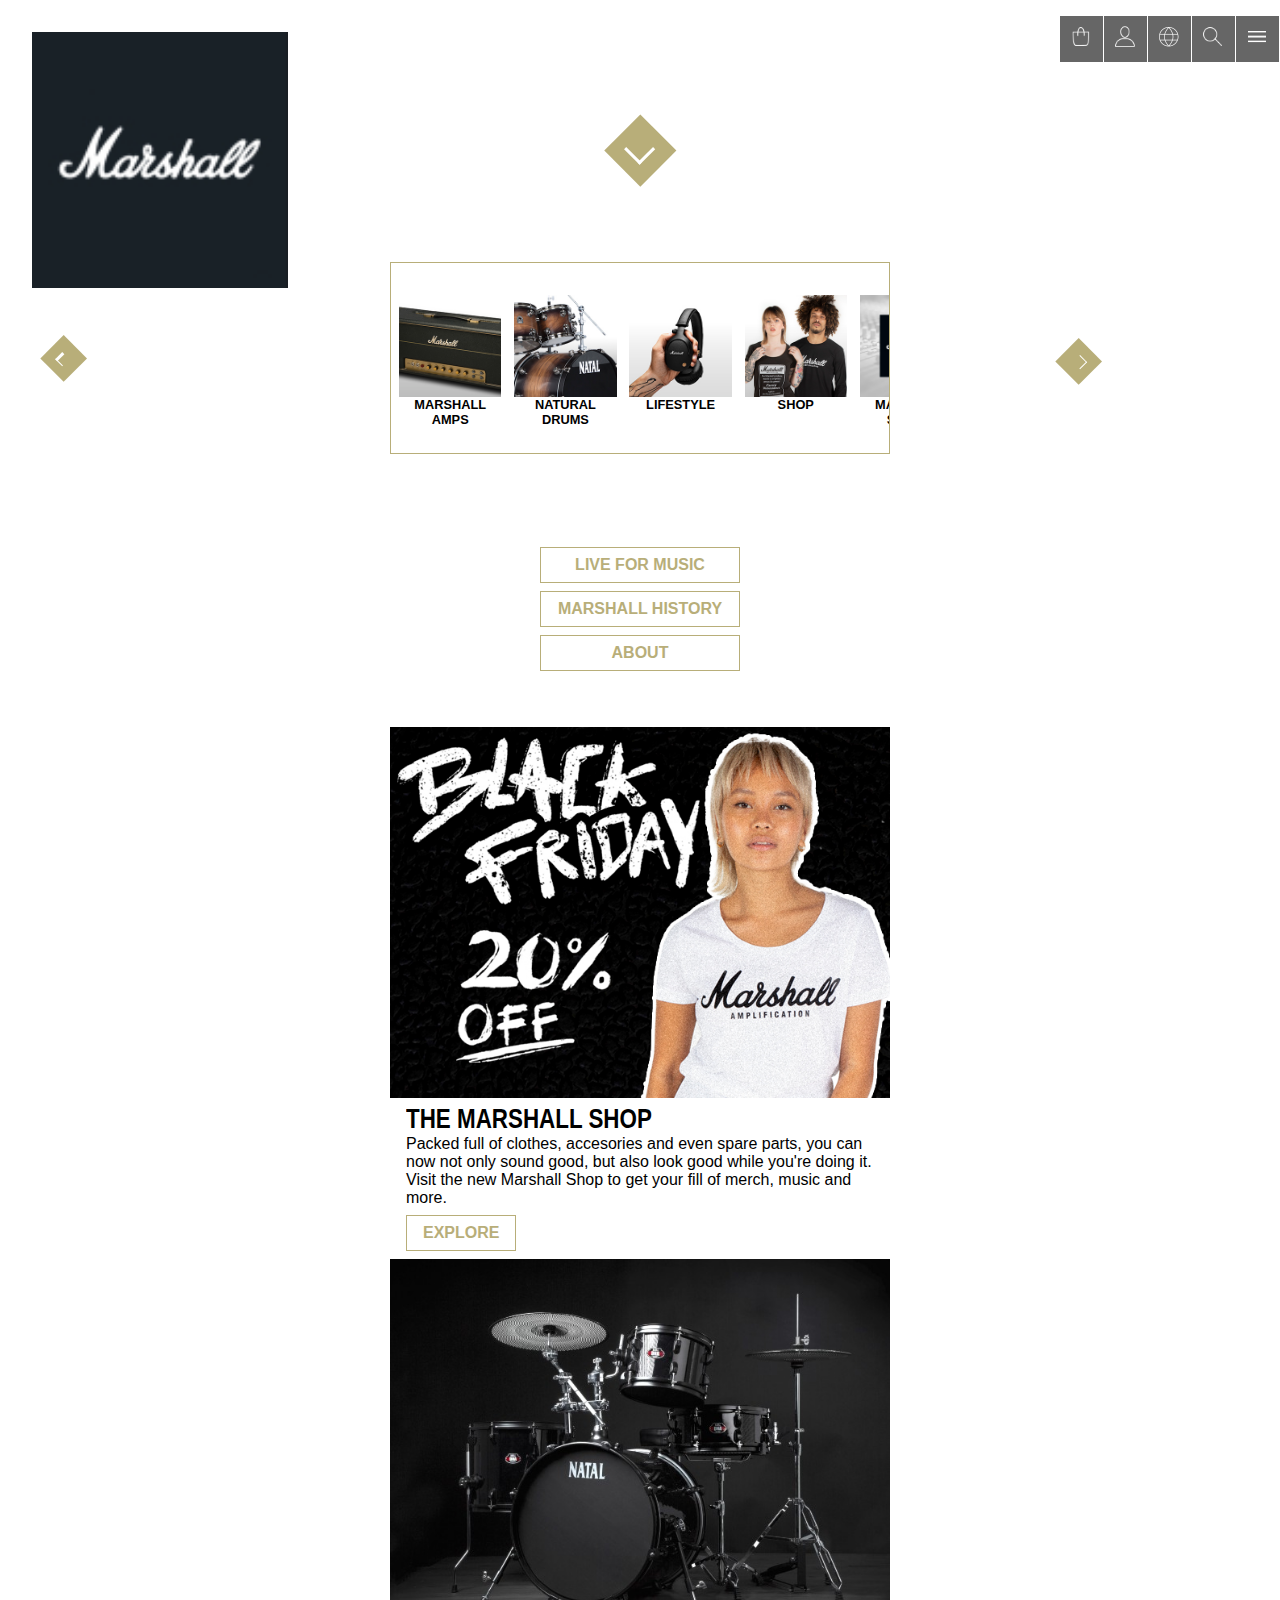
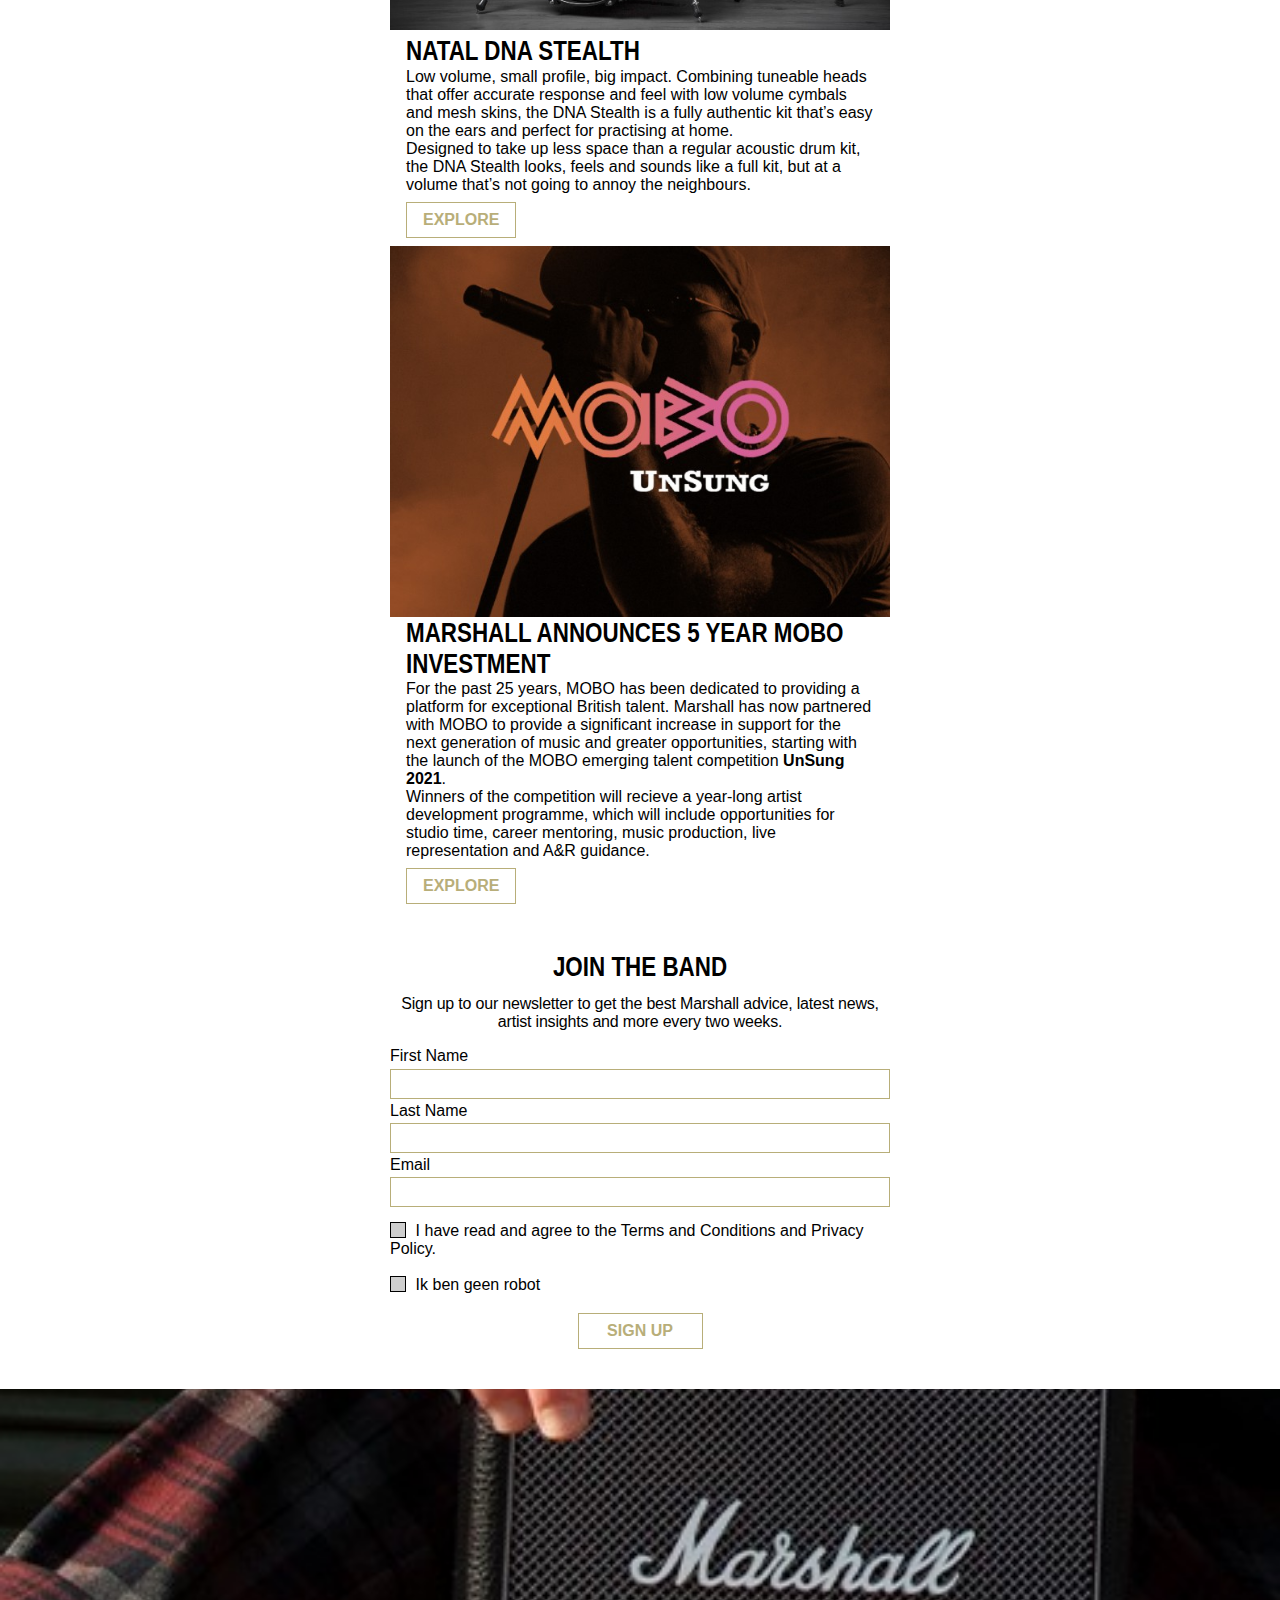
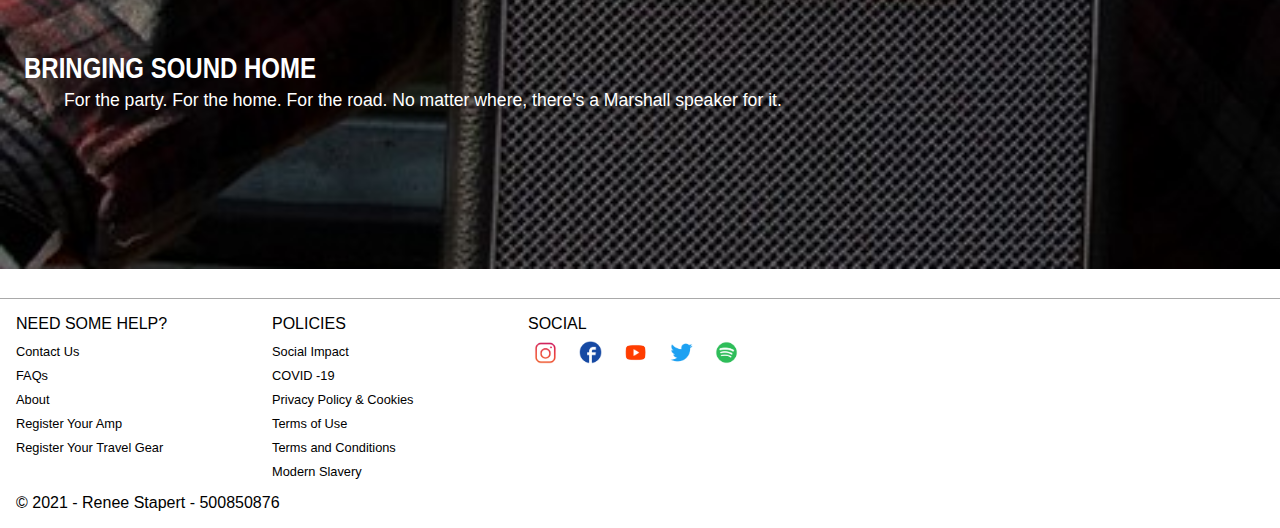
==== commit 80c02a55: "Add files via upload" ====
--- a/index.html
+++ b/index.html
@@ -21,7 +21,8 @@
 			<source type="video/mp4" src="images/videoMarshall.mp4">
 		</video>
 
-		<img src="images/Marshall_logo_120px.jpg" alt="Marshall Logo" class="logo">
+		<!-- img in een h1 zetten, titel van pagina -->
+		<h1><img src="images/Marshall_logo_120px.jpg" alt="Marshall Logo" class="logo"></h1>
 
 		<nav>
 			<ul>
@@ -40,7 +41,7 @@
 			<ul>
 				<li><a href="#">Live for Music</a></li>
 				<li><a href="#">About</a></li>
-				<li><a href="#">Recommended Retailers</a></li>
+				<li><a href="/recommendedRetailers.html">Recommended Retailers</a></li>
 				<li><a href="#">Marshall Amps</a></li>
 				<li><a href="#">Shop</a></li>
 				<li><a href="#">Marshall Records</a></li>
@@ -63,14 +64,14 @@
 			<button>
 				<div></div>
 			</button>
-			<ul>
-				<li><a href="#"><img src="images/MarshallAmps.jpg" alt="Marshall Amps"><h1>Marshall Amps</h1></a></li>
-				<li><a href="#"><img src="images/NatalDrums.jpg" alt="Natural drums"><h1>Natural drums</h1></a></li>
-				<li><a href="#"><img src="images/Lifestyle.jpg" alt="Livestyle"><h1>lifestyle</h1></a></li>
-				<li><a href="#"><img src="images/shop.jpg" alt="Shop"><h1>shop</h1></a></li>
-				<li><a href="#"><img src="images/MarshallStudio.jpg" alt="Marshall Studio"><h1>Marshall Studio</h1></a></li>
-				<li><a href="#"><img src="images/MarshallRecords.jpg" alt="Marshall Records"><h1>Marshall records</h1></a></li>
-				<li><a href="#"><img src="images/MarshallLiveAgency.jpg" alt="Marshall Live Agency"><h1>Marshall live agency</h1></a></li>
+			<ul>											
+				<li><a href="#"><img src="images/MarshallAmps.jpg" alt="Marshall Amps">Marshall Amps</a></li>
+				<li><a href="#"><img src="images/NatalDrums.jpg" alt="Natural drums">Natural drums</a></li>
+				<li><a href="#"><img src="images/Lifestyle.jpg" alt="Livestyle">lifestyle</a></li>
+				<li><a href="#"><img src="images/shop.jpg" alt="Shop">shop</a></li>
+				<li><a href="#"><img src="images/MarshallStudio.jpg" alt="Marshall Studio">Marshall Studio</a></li>
+				<li><a href="#"><img src="images/MarshallRecords.jpg" alt="Marshall Records">Marshall records</a></li>
+				<li><a href="#"><img src="images/MarshallLiveAgency.jpg" alt="Marshall Live Agency">Marshall live agency</a></li>
 			</ul>
 			<button>
 				<div></div>
@@ -84,7 +85,7 @@
 		</ul>
 
 		<article>
-			<h3>the marshall shop</h3>
+			<h2>the marshall shop</h2>
 			<img src="images/TheMarshallShop.png" alt="Black Friday Marshall Shop">
 			
 			<p>Packed full of clothes, accesories and even spare parts, you can now not only sound good, but also look good while you're doing it. 
@@ -93,7 +94,7 @@
 		</article>
 
 		<article>
-			<h3>NATAL DNA STEALTH</h3>
+			<h2>NATAL DNA STEALTH</h2>
 			<img src="images/NatalDnaStealth.jpg" alt="Natal Drumset">
 			
 			<p>Low volume, small profile, big impact. Combining tuneable heads that offer accurate response and feel with low volume cymbals and mesh skins, 
@@ -104,7 +105,7 @@
 		</article>
 
 		<article>
-			<h3>Marshall announces 5 year mobo investment</h3>
+			<h2>Marshall announces 5 year mobo investment</h2>
 			<img src="images/Marshall5YearMobo.jpg" alt="MOBO Unsung">
 			
 			<p>For the past 25 years, MOBO has been dedicated to providing a platform for exceptional British talent. Marshall has now partnered with MOBO to 
@@ -116,7 +117,8 @@
 		</article>
 
 		<form>
-			<h3>Join the band</h3>
+			<!-- h2 van maken -->
+			<h2>Join the band</h2>
 			<p>Sign up to our newsletter to get the best Marshall advice, latest news, artist insights and more every two weeks.</p>
 			
 			<label>First Name</label>
@@ -133,6 +135,7 @@
 			<label><input type="checkbox" name="noRobot">Ik ben geen robot</label>
 
 			<a href="#">sign up</a>
+			<!-- Button ervan maken -->
 		</form>
 
 
@@ -140,15 +143,47 @@
 	</main>
 	
 	<footer>
-		<a href="">
+		<a href="#">
 			<img src="images/footerIMG.jpg" alt="Marshall Speaker">
-			<h3>Bringing sound home</h3>
+			<h2>Bringing sound home</h2>
 			<p>For the party. For the home. For the road. No matter where, there's a Marshall speaker for it.</p>
 			
 		</a>
 
-
-
+		<section>
+
+			<ul>
+				<li>Need some help?</li>
+				<li><a href="#">Contact Us</a></li>
+				<li><a href="#">FAQs</a></li>
+				<li><a href="#">About</a></li>
+				<li><a href="#">Register Your Amp</a></li>
+				<li><a href="#">Register Your Travel Gear</a></li>
+			</ul>
+
+			<ul>
+				<li>Policies</li>
+				<li><a href="#">Social Impact</a></li>
+				<li><a href="#">COVID -19</a></li>
+				<li><a href="#">Privacy Policy & Cookies</a></li>
+				<li><a href="#">Terms of Use</a></li>
+				<li><a href="#">Terms and Conditions</a></li>
+				<li><a href="#">Modern Slavery</a></li>
+			</ul>
+
+			<ul>
+				<li>Social</li>
+				<li><img src="images/InstagramIcon.png" alt="Instagram"></li>
+				<li><img src="images/FacebookIcon.png" alt="Facebook"></li>
+				<li><img src="images/YoutubeIcon.png" alt="Youtube"></li>
+				<li><img src="images/TwitterIcon.png" alt="Twitter"></li>
+				<li><img src="images/SpotifyIcon.png" alt="Spotify"></li>
+			</ul>
+
+			
+		</section>
+
+		<p>© 2021 - Renee Stapert - 500850876</p>
 
 
 	</footer>
--- a/styles/styleM.css
+++ b/styles/styleM.css
@@ -1,82 +1,6 @@
 
 
-/*******************/
-/* general styling */
-/*******************/
-
-
-
-
-/* CSS Document */
-*, *::after, *::before {
-  box-sizing:border-box;  
-
-  margin: 0;
-  padding: 0;
-
-
-}
-
-:root {
-  --button-color: #B8AE79;
-  
-  font-family: -apple-system, BlinkMacSystemFont, 'Segoe UI', Roboto, Oxygen, Ubuntu, 
-                Cantarell, 'Open Sans', 'Helvetica Neue', sans-serif;
-}
-
-
-
-
-
-/**********************************************************************/
-/* algemene styling */
-/**********************************************************************/
-
-
-/* Alle a's */
-a {
-  text-transform: uppercase;
-  text-decoration: none;
-
-  box-shadow: none;
-}
-
-a:hover {
-  color: var(--button-color);
-  border: black 1px solid;
-  background-color: black;
-
-  transition: .2s ;
-}
-
-a:focus {
-  color: var(--button-color);
-  border: black 1px solid;
-  background-color: black;
-
-  box-shadow: 0 0 0 2px var(--button-color);
-
-  transition: .2s;
-  outline: none;
-}
-
-
-
-
-
-/**********************************************************************/
-/* header  styling */
-/**********************************************************************/
-
-
-video {
-
-  z-index: 0;
-
-  width: 100%;
-  max-height: 60%;
-  /* Breakpoint is op 740px, dan wordt de video minder hoog */
-}
+
 
 
 /**********************************************************************/
@@ -85,9 +9,9 @@
 
 
 /* Ul van plaatjes en linkjes */
-section ul {
-  position: relative;
-  top: 2em;
+main section ul { 
+  position: relative;
+  top: 1em;
 
   display: flex;
   flex-direction: row;
@@ -95,51 +19,58 @@
 
   width: calc(90% - 5em);
   max-width: 500px;
-
+  
+  height: 12em;
+
+  padding: .5em ;
+  padding-top: 2em;
   margin-left: auto;
   margin-right: auto;
 
   scroll-snap-type: x mandatory;
 
   gap: .8em;
-}
-
-section ul::-webkit-scrollbar-thumb {
-  background: transparent;
-}
-
-section ul li {
+
+  border: var(--button-color) .7px solid;
+
+/* Code van Sanne */
+  -webkit-overflow-scrolling: touch; /* voor iOS*/
+  -ms-overflow-style: none; /* voor IE */
+	scrollbar-width: none; /* voor firefox */
+}
+
+main section ul li { 
   width: 9.2em;
-  height: 10em;
 
   list-style: none;
 
   scroll-snap-align: center;
 }
 
-section ul li img {
-  width: 7em;
-  height: 7em;
-}
-
-section ul li a h1 {
+main section ul li img {
+  width: 8em;
+  height: 8em;
+}
+
+main section ul li a {
   font-size: .8em;
-
-  text-align: center;
-
-  color: black;
-}
-
-section ul li a:hover {
+  font-weight: bold;
+
+  display: flex;
+  flex-direction: column;
+  
+  text-align: center;
+
+  color: var(--text-color);
+}
+
+main section ul li a:hover {
   border: none;
   background-color: var(--button-color);
-}
-
-section ul li a h1:hover {
-  color: var(--button-color);
-}
-
-section ul li a:focus {
+  color: var(--hover-text-color);
+}
+
+main section ul li a:focus {
   border:none;
   background-color: var(--button-color);
   box-shadow: none;
@@ -148,7 +79,7 @@
 section button {
   position: relative;
   left: 3.5em;
-  top: 8.5em;
+  top: 10em;
 
   background-color: var(--button-color);
   border: none;
@@ -162,16 +93,16 @@
 
 section button:nth-of-type(2) {
   left: 83%;
-  top: -6em;
+  top: -7em;
 }
 
 section button:hover {
   cursor: pointer;
-  background-color: black;
+  background-color: var(--button-hover);
 }
 
 section button:focus {
-  background-color: black;
+  background-color: var(--button-hover);
   outline: var(--button-color);
 }
 
@@ -184,8 +115,8 @@
   top: 1px;
   left: 11px;
 
-  border-bottom: white 1.8px solid;
-  border-left: white 1.8px solid;
+  border-bottom: var(--div-button-hover) 1.8px solid;
+  border-left: var(--div-button-hover) solid;
 }
 
 section button:nth-of-type(2) div {
@@ -196,14 +127,15 @@
   bottom: 1px;
   right: -13px;
 
-  border-top: white 1.8px solid;
-  border-right: white 1.8px solid;
-}
+  border-top: var(--div-button-hover) 1.8px solid;
+  border-right: var(--div-button-hover) 1.8px solid;
+}
+
 
 /* Alle linkjes/buttons, degene die op zichzelf staan. sign up, About */
 main > ul li a {
   position: relative;
-  top: 5em;
+  top: 4em;
 
   font-size: 1em;
   font-weight: bold;
@@ -224,7 +156,6 @@
 }
 
 
-
 /* Artikelen met img, h3, p, a h2 */
 article {
   position: relative;
@@ -249,22 +180,25 @@
   max-width: 100%;
 }
 
-article h3 {
+article h2 {
   text-transform: uppercase;
   transform: scaleY(1.2);
   transform-origin: bottom;
   
   font-size: 1.4em;
   font-weight: bolder;
+  color: var(--text-color);
 
   padding: 0 1rem;
 }
 
 article p {
   padding: 0 1em;
-}
-
-article h3:last-of-type {
+
+  color: var(--text-color);
+}
+
+article h2:last-of-type {
   padding-top: .5em;
 }
 
@@ -288,6 +222,7 @@
   border: var(--button-color) 1.5px solid;
 }
 
+
 /* Form JOIN THE BAND */
 form {
   position: relative;
@@ -303,13 +238,14 @@
   max-width: 500px;
 }
 
-form h3 {
+form h2 {
   text-transform: uppercase;
   transform: scaleY(1.2);
   transform-origin: bottom;
   
   font-size: 1.4em;
   font-weight: bolder;
+  color: var(--text-color);
   text-align: center;
 
   margin-top: 2em;
@@ -322,19 +258,28 @@
   
   font-size: 1em;
   letter-spacing: -.2px;
+  color: var(--text-color);
 }
 
 form label {
   padding: .2em 0;
+  color: var(--text-color);
 }
 
 form input {
+  background-color: var(--background);
+
   font-size: 1em;
   height: 30px;
   padding: 0 .2em;
-  color: rgb(80, 80, 80);
-}
-
+  color: var(--input-color);
+}
+
+form [type="text"], [type="email"] {
+  border: var(--button-color) 1px solid;
+}
+
+/* ;input[type="text"]; voor alle inputs met type text */
 form [type="text"]:focus, [type="email"]:focus {
   outline: none;
   box-shadow: 0 0 0 1.5px var(--button-color);
@@ -346,6 +291,8 @@
 
 form [type="checkbox"] {
   -webkit-appearance: none;
+  -moz-appearance: none;
+  -o-appearance: none;
   appearance: none;
 
   width: 1em;
@@ -359,7 +306,6 @@
   position: relative;
   top: .4em;
   left: -.3em;
-  
 }
 
 form [type="checkbox"]:focus {
@@ -372,14 +318,9 @@
 }
 
 form [type="checkbox"]:checked {
-  box-shadow: 0 0 0 .8px var(--button-color);
+  box-shadow: 0 0 0 3px var(--button-color);
   border: black .3px solid;
-  background-color: var(--button-color);
-  
-}
-
-form label:nth-of-type(4 + 5):focus {
-  color: aqua;
+  background-color: rgb(24, 24, 24);
 }
 
 form a {
@@ -404,34 +345,3 @@
   padding:.5em;
 }
 
-
-
-
-span {
-  font-weight: bold;
-}
-
-/* ;input[type="search"]; voor alle inputs met type search */
-
-
-
-
-
-/**********************************************************************/
-/* footer styling  */
-/**********************************************************************/
-
-
-footer {
-  position: relative;
-  margin-top: 10em;
-}
-
-footer a img {
-  width: 100%;
-}
-
-
-
-
-
--- a/styles/styleG.css
+++ b/styles/styleG.css
@@ -1,3 +1,6 @@
+
+
+
 
 
 /*******************/
@@ -5,8 +8,6 @@
 /*******************/
 
 
-
-
 /* CSS Document */
 *, *::after, *::before {
     box-sizing:border-box;  
@@ -15,62 +16,98 @@
     padding: 0;
   
   
-  }
-  
-  :root {
+}
+  
+:root {
     --button-color: #B8AE79;
+    --button-hover: black;
+    --div-button-hover: white;
+
+    --background: transparent;
+
+    --text-color: black;
+    --titel-color: black;
+    --input-color: rgb(80, 80, 80);
+
+    --link-background: transparent;
+    --link-text: #B8AE79;
+    --hover-background-color: black;
+    --hover-text-color: #B8AE79;
     
     font-family: -apple-system, BlinkMacSystemFont, 'Segoe UI', Roboto, Oxygen, Ubuntu, 
                   Cantarell, 'Open Sans', 'Helvetica Neue', sans-serif;
-  }
-  
-  
-  
-  
-  
-  /**********************************************************************/
-  /* algemene styling */
-  /**********************************************************************/
-  
-  
-  /* Alle a's */
-  a {
+}
+  
+@media (prefers-color-scheme:dark) {
+    :root {
+        --button-color: #B8AE79;
+        --button-hover: rgb(221, 221, 221);
+        --div-button-hover: rgb(29, 29, 29);
+
+        --background: rgb(29, 29, 29);
+
+        --text-color: rgb(221, 221, 221);
+        --titel-color: #B8AE79;
+        --input-color: rgb(221, 221, 221);
+
+        --link-background: black;
+        --link-text: #B8AE79;
+        --hover-background-color: #B8AE79;
+        --hover-text-color: black;
+    }
+}
+
+  
+  
+  
+  
+/**********************************************************************/
+/* algemene styling */
+/**********************************************************************/
+  
+
+body {
+    background-color: var(--background);
+}
+  
+/* Alle a's */
+a {
     text-transform: uppercase;
     text-decoration: none;
   
     box-shadow: none;
-  }
-  
-  a:hover {
+}
+  
+a:hover {
     color: var(--button-color);
-    border: black 1px solid;
-    background-color: black;
+    border: var(--button-color) 1.5px solid;
+    background-color: var(--hover-background-color);
+    color: var(--hover-text-color);
   
     transition: .2s ;
-  }
-  
-  a:focus {
+}
+  
+a:focus {
     color: var(--button-color);
-    border: black 1px solid;
-    background-color: black;
+    border: var(--button-color) 1px solid;
+    background-color: var(--hover-background-color);
   
     box-shadow: 0 0 0 2px var(--button-color);
   
     transition: .2s;
     outline: none;
-  }
-  
-  
-  
-  
-  
-  /**********************************************************************/
-  /* header  styling */
-  /**********************************************************************/
-  
-
-  
-  .logo {
+}
+  
+  
+  
+  
+  
+/**********************************************************************/
+/* Header  styling */
+/**********************************************************************/
+  
+  
+.logo {
     position: absolute;
   
     top: 1em;
@@ -78,44 +115,59 @@
   
     width: 20%;
     opacity: 90%;
-  }
-  
-  header nav:first-of-type ul {
+}
+
+video {
+    width: 100%;
+    height: 100%;
+
+    z-index: 0;
+                                        /* Breakpoint is op 740px, dan wordt de video minder hoog */
+}
+  
+header nav:first-of-type ul {
     display: flex;
     flex-direction: row-reverse;
+    flex-wrap: wrap;
   
     position: fixed;
     top: 1em;
     right: 0;
+
+    width: 225px;
   
     z-index: 100;
-  }
-  
-  header nav:first-of-type ul li {
+}
+  
+header nav:first-of-type ul li {
     list-style: none;
-  }
-  
-  /* eerste nav de afbeeldingen lage opacity. Met hover de opacity op 0 */
-  header nav:first-of-type ul li button {
+    width: 44px;
+    height: 44px;
+    margin: 0;
+    padding: 0;
+}
+  
+/* eerste nav de afbeeldingen lage opacity. Met hover de opacity hoger */
+header nav:first-of-type ul li button {
     background-color: black;
     opacity: 60%; 
     border: black .5px solid;
-  
+   
     padding: .4em;
-  }
-  
-  header nav:first-of-type ul li button:hover {
+}
+
+header nav:first-of-type ul li button:hover {
     opacity: 90%;
-  }
-  
-  header nav:first-of-type ul li button:focus {
+}
+  
+header nav:first-of-type ul li button:focus {
     opacity: 90%;
     outline-color: none;
     box-shadow: 0 0 0 2px var(--button-color);
-  }
-  
-  /* Ontzichtbare link om met screenreader meteen naar de content te gaan */
-  .skipMenu {
+}
+  
+/* Ontzichtbare link om met screenreader meteen naar de content te gaan */
+.skipMenu {
     position: absolute;
     top: 1.3em;
     left: 9em;
@@ -123,14 +175,14 @@
     opacity: 0;
   
     z-index: 999;
-  }
-  
-  .skipMenu:focus {
+}
+  
+.skipMenu:focus {
     opacity: 1;
-  }
-  
-  /* Uitschuivend hamburgermenu  */
-  header nav:nth-of-type(2) {
+}
+  
+/* Uitschuivend hamburgermenu  */
+header nav:nth-of-type(2) {
     position: fixed;
     top: 0;
     bottom: 0;
@@ -146,9 +198,9 @@
   
     background-color: black;
     opacity: 90%;
-  }
-  
-  header nav:nth-of-type(2).uitschuiven {
+}
+  
+header nav:nth-of-type(2).uitschuiven {
     position: fixed;
     top: 0;
     bottom: 0;
@@ -160,30 +212,30 @@
   
     background-color: black;
     opacity: 90%;
-  }
-  
-  header nav:nth-of-type(2) ul li {
+}
+  
+header nav:nth-of-type(2) ul li {
     position: relative;
     top: 3em;
   
     list-style: none;
-  }
-  
-  header nav:nth-of-type(2) ul li a {
+}
+  
+header nav:nth-of-type(2) ul li a {
     font-size: 1em;
     text-transform: none;
     
     color: white;
-  }
-  
-  header nav:nth-of-type(2) ul li:focus, header nav:nth-of-type(2) ul li a:focus {
+}
+  
+header nav:nth-of-type(2) ul li:focus, header nav:nth-of-type(2) ul li a:focus {
     opacity: 100%;
     background-color: var(--button-color);
     color: black;
     border: none;
-  }
-  
-  header > button {
+}
+  
+header > button {
     position: relative;
     left: calc(50% - 1.9em);
     top: -2.2em;
@@ -195,19 +247,19 @@
     height: 3.8em;
   
     transform: rotate(45deg);
-  }
-  
-  header > button:hover {
+}
+  
+header > button:hover {
     cursor: pointer;
-    background-color: black;
-  }
-  
-  header > button:focus {
-    background-color: black;
+    background-color: var(--button-hover);
+}
+  
+header > button:focus {
+    background-color: var(--button-hover);
     outline: var(--button-color);
-  }
-  
-  header > button div {
+}
+  
+header > button div {
     width: 22px;
     height: 22px;
   
@@ -215,10 +267,171 @@
     top: calc(50% - 1.9em);
     left: 1em;
   
-    border-bottom: white 3px solid;
-    border-right: white 3px solid;
-  }
-  
-  
-  
-  +    border-bottom: var(--div-button-hover) 3px solid;
+    border-right: var(--div-button-hover) 3px solid;
+}
+
+
+
+
+
+/**********************************************************************/
+/* General styling  */
+/**********************************************************************/
+
+
+span {
+    font-weight: bold;
+}
+  
+
+
+
+  
+/**********************************************************************/
+/* Footer styling  */
+/**********************************************************************/
+
+
+footer {
+    margin-top: 10em; 
+}
+
+footer > a {
+    box-shadow: none;
+    border: none;
+    background-color: unset;
+}
+
+footer a img {
+    width: 100%;
+    height: 30em;
+    object-fit: cover;
+}
+
+footer a h2 {
+    position: relative;
+    top: -9em;
+
+    color: white;
+
+    transform: scaleY(1.2);
+    transform-origin: bottom;
+
+    padding: 0 1.5rem;
+}
+
+footer a p {
+    position: relative;
+    top: -12em;
+
+    width: 90%;
+
+    margin-left: auto;
+    margin-right: auto;
+
+    color: white;
+    text-transform: none;
+    font-size: 1.1em;
+}
+
+footer > a:hover {
+    box-shadow: none;
+    border: none;
+    background-color: unset;
+}
+
+
+footer section {
+    display: flex;
+    flex-direction: row;
+    flex-wrap: wrap;
+
+    margin-top: -1.5em;
+
+    border-top: darkgray .7px solid;
+}
+
+footer section ul {
+    position: relative;
+    top: 0;
+
+    display: flex;
+    flex-direction: column;
+    overflow-x: unset;
+    
+    width: 50%;
+    min-width: 10em;
+    max-width: 16em;
+    height: 12em;
+
+    margin-left: auto;
+    margin-right: auto;
+
+    padding: 1em;
+    margin: 0;
+
+    gap: 1.5em;
+}
+
+footer section ul li {
+    width: 14em;
+    height: 0;
+  
+    list-style: none;
+
+    font-size: .8rem;
+}
+
+footer section ul li:first-of-type {
+    text-transform: uppercase;
+    font-size: 1em;
+    color: var(--text-color);
+
+    margin-bottom: .3em;
+}
+
+footer section ul:last-of-type {
+    flex-direction: row;
+
+    height: 5em;
+    gap: 1.4em;
+}
+
+
+
+footer section ul:last-of-type li {
+    position: relative;
+    top: 2em;
+    left: -5.9em;
+}
+
+footer section ul:last-of-type li:first-of-type {
+    top: 0;
+    left: 0;
+}
+
+footer section ul li a {
+    text-transform: none;
+    color: var(--text-color);
+}
+
+footer section ul li a:hover {
+    background-color: transparent;
+    color: var(--link-text);
+    border: none;
+}
+
+footer section ul li img {
+    width: 1.8em;
+    height: 1.8em;
+}
+
+
+footer > p {
+    margin: 1em;
+    margin-top: .2em;
+
+    color: var(--text-color);
+}
+
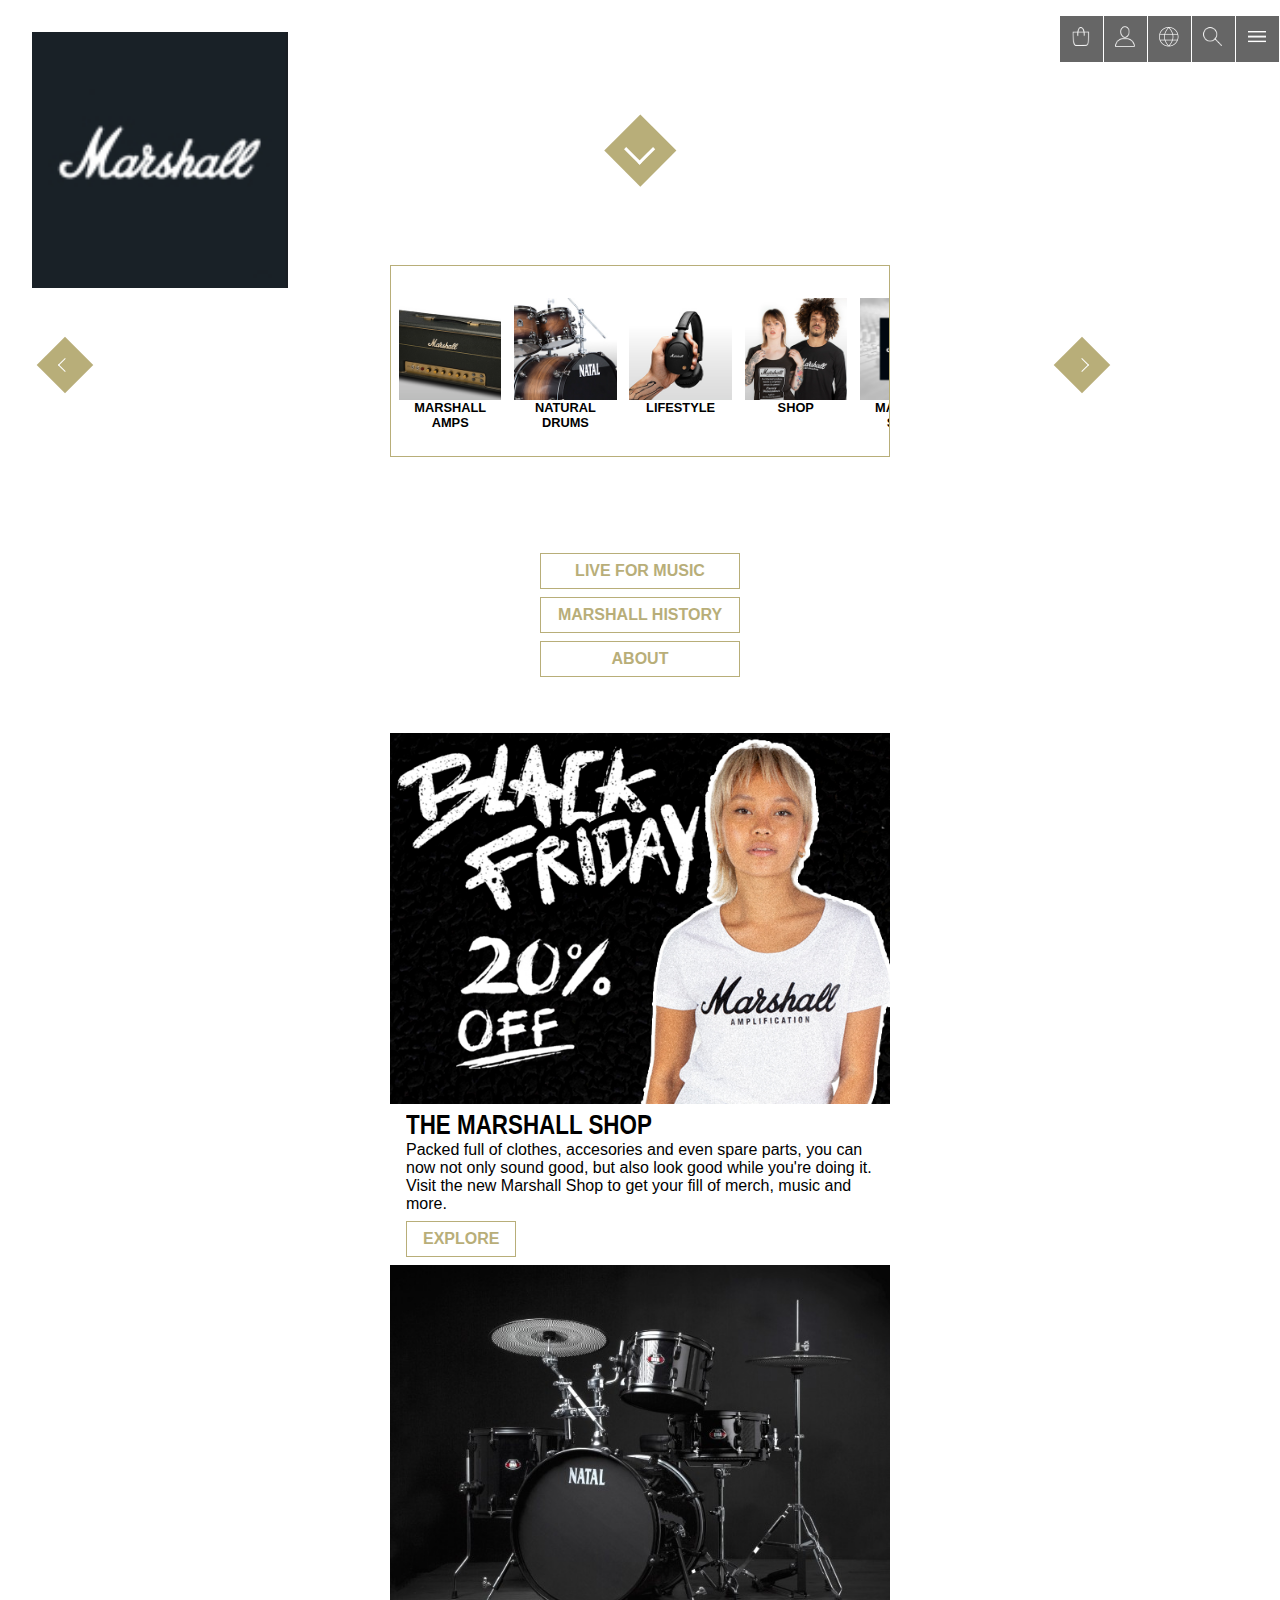
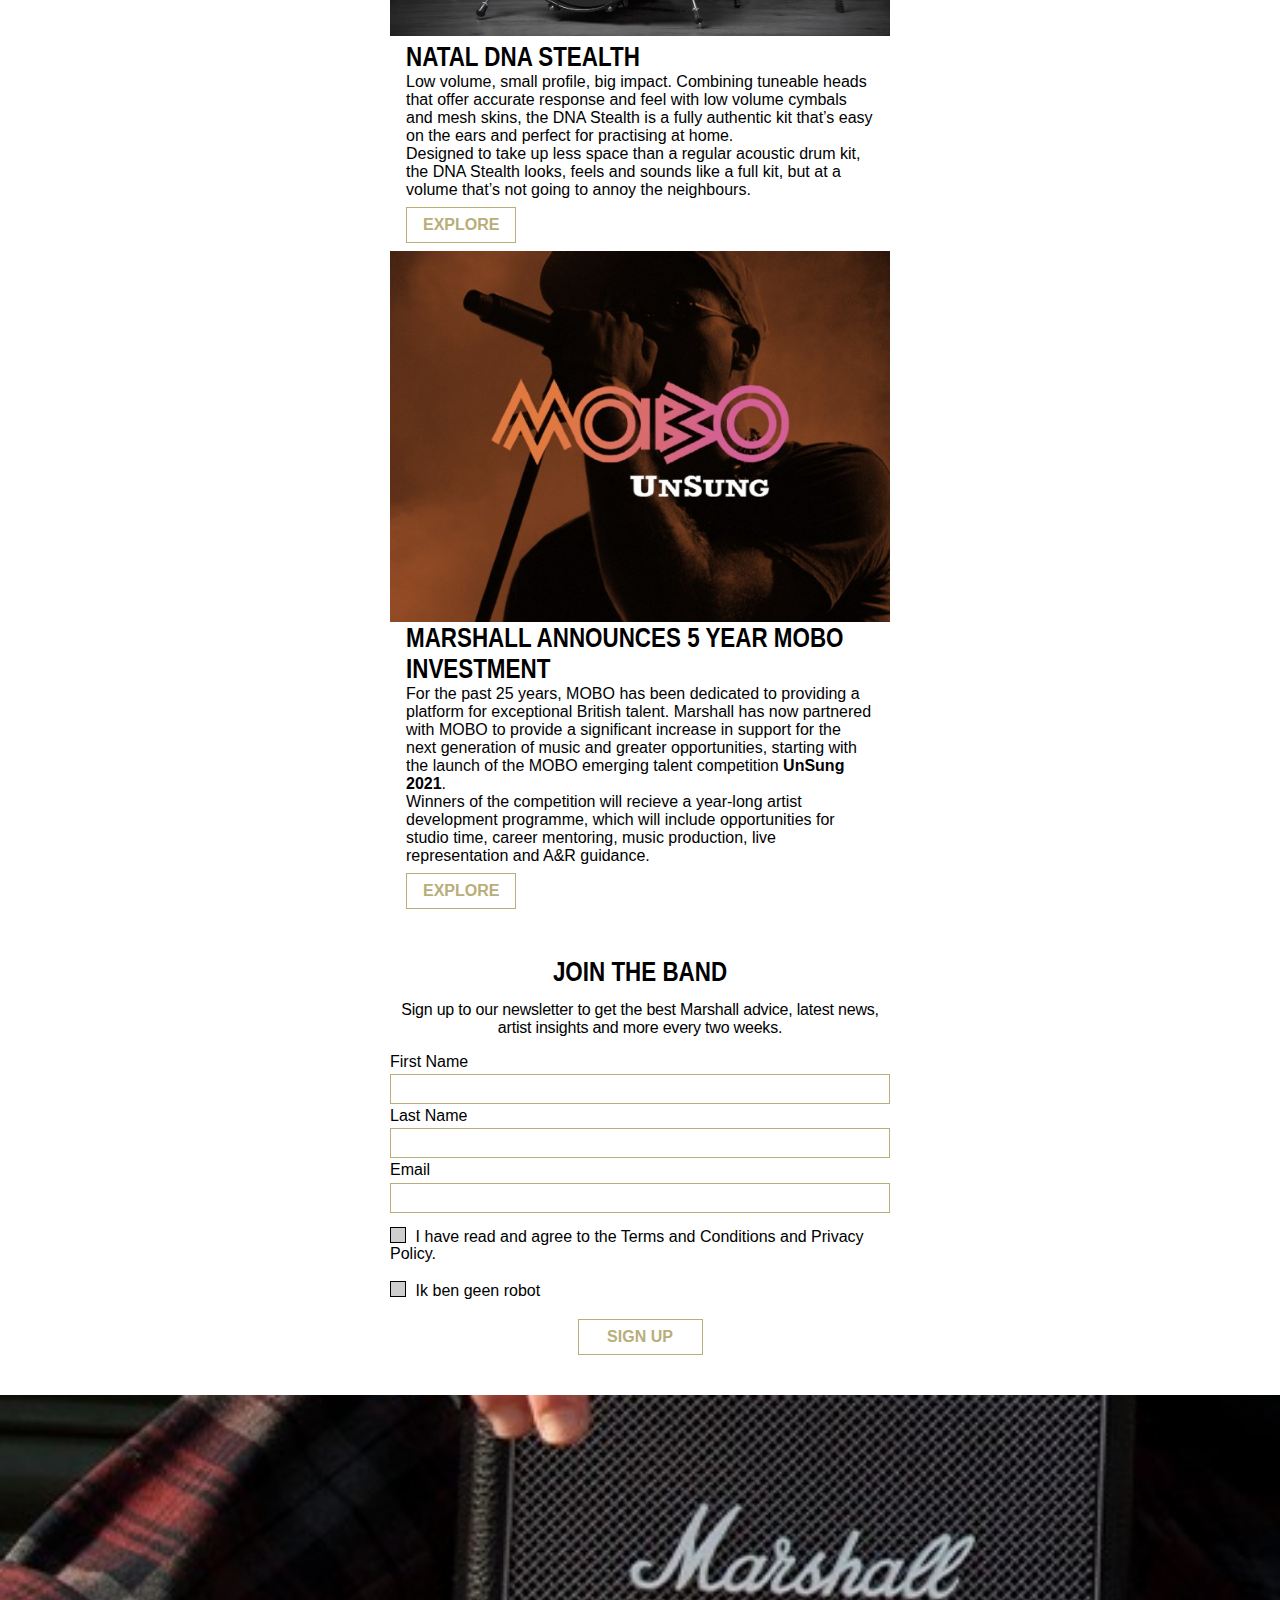
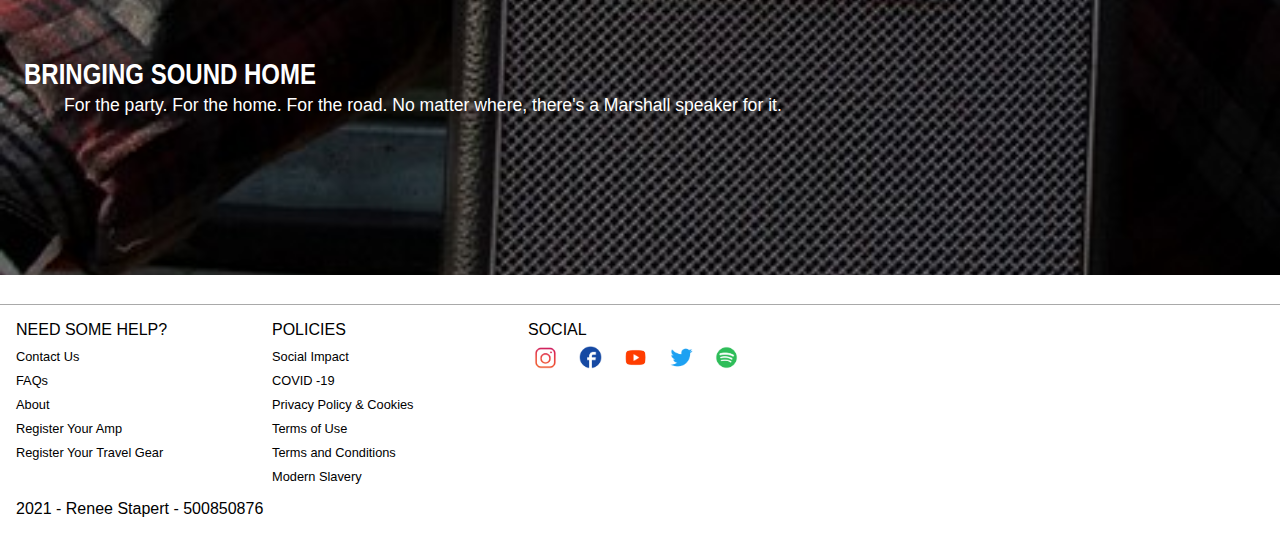
==== commit 001a82b0: "Add files via upload" ====
--- a/index.html
+++ b/index.html
@@ -14,7 +14,9 @@
 </head>
 
 <body>
-	
+	<!-- Tijdens navigeren met tab, het menu overslaan -->
+	<a href="#main" class="skipMenu">Sla menu over</a>
+
 	<header>
 
 		<video autoplay="" loop="" muted="" title="Marshall video" >
@@ -24,7 +26,9 @@
 		<!-- img in een h1 zetten, titel van pagina -->
 		<h1><img src="images/Marshall_logo_120px.jpg" alt="Marshall Logo" class="logo"></h1>
 
+		<!-- Hamburgermenu -->
 		<nav>
+			<!-- Alle menu button die altijd zichtbaar zijn -->
 			<ul>
 				<li><button><img src="images/menu.png" alt="Hamburger Menu"></button></li>
 				<li><button><img src="images/search.png" alt="Zoeken"></button></li>
@@ -35,13 +39,12 @@
 			</ul>
 		</nav>
 
-		<!-- aatje om naar de content te skippen -->
-		<a href="#main" class="skipMenu">Sla menu over</a>
+		<!-- Menu items  -->
 		<nav>
 			<ul>
 				<li><a href="#">Live for Music</a></li>
 				<li><a href="#">About</a></li>
-				<li><a href="/recommendedRetailers.html">Recommended Retailers</a></li>
+				<li><a href="recommendedRetailers.html">Recommended Retailers</a></li>
 				<li><a href="#">Marshall Amps</a></li>
 				<li><a href="#">Shop</a></li>
 				<li><a href="#">Marshall Records</a></li>
@@ -59,23 +62,29 @@
 
 	</header>
 
-	<main>
+	<main id="main">
 		<section>
-			<button>
+			<!-- Aatje. Je gaat naar een ander deel van de content -->
+			<a id="vorige" href="previous">
+				<!-- Divs voor de pijltjes in de button -->
 				<div></div>
-			</button>
+			</a>
+
 			<ul>											
-				<li><a href="#"><img src="images/MarshallAmps.jpg" alt="Marshall Amps">Marshall Amps</a></li>
-				<li><a href="#"><img src="images/NatalDrums.jpg" alt="Natural drums">Natural drums</a></li>
-				<li><a href="#"><img src="images/Lifestyle.jpg" alt="Livestyle">lifestyle</a></li>
-				<li><a href="#"><img src="images/shop.jpg" alt="Shop">shop</a></li>
-				<li><a href="#"><img src="images/MarshallStudio.jpg" alt="Marshall Studio">Marshall Studio</a></li>
-				<li><a href="#"><img src="images/MarshallRecords.jpg" alt="Marshall Records">Marshall records</a></li>
-				<li><a href="#"><img src="images/MarshallLiveAgency.jpg" alt="Marshall Live Agency">Marshall live agency</a></li>
-			</ul>
-			<button>
+				<li id="element1"><a href="#"><img src="images/MarshallAmps.jpg" alt="Marshall Amps">Marshall Amps</a></li>
+				<li id="element2"><a href="#"><img src="images/NatalDrums.jpg" alt="Natural drums">Natural drums</a></li>
+				<li id="element3"><a href="#"><img src="images/Lifestyle.jpg" alt="Livestyle">lifestyle</a></li>
+				<li id="element4"><a href="#"><img src="images/shop.jpg" alt="Shop">shop</a></li>
+				<li id="element5"><a href="#"><img src="images/MarshallStudio.jpg" alt="Marshall Studio">Marshall Studio</a></li>
+				<li id="element6"><a href="#"><img src="images/MarshallRecords.jpg" alt="Marshall Records">Marshall records</a></li>
+				<li id="element7"><a href="#"><img src="images/MarshallLiveAgency.jpg" alt="Marshall Live Agency">Marshall live agency</a></li>
+			</ul>
+
+			<!-- Aatje. Je gaat naar een ander deel van de content -->
+			<a id="volgende" href="next">
+				<!-- Divs voor de pijltjes in de button -->
 				<div></div>
-			</button>
+			</a>
 		</section>
 
 		<ul>
@@ -117,7 +126,7 @@
 		</article>
 
 		<form>
-			<!-- h2 van maken -->
+			<!-- Inschrijf formulier -->
 			<h2>Join the band</h2>
 			<p>Sign up to our newsletter to get the best Marshall advice, latest news, artist insights and more every two weeks.</p>
 			
@@ -134,24 +143,20 @@
 
 			<label><input type="checkbox" name="noRobot">Ik ben geen robot</label>
 
-			<a href="#">sign up</a>
-			<!-- Button ervan maken -->
+			<button>sign up</button>
 		</form>
 
-
-
 	</main>
 	
 	<footer>
+		<!-- Artikel in de footer. Een soort scheiding tussen main en footer content -->
 		<a href="#">
 			<img src="images/footerIMG.jpg" alt="Marshall Speaker">
 			<h2>Bringing sound home</h2>
 			<p>For the party. For the home. For the road. No matter where, there's a Marshall speaker for it.</p>
-			
 		</a>
 
 		<section>
-
 			<ul>
 				<li>Need some help?</li>
 				<li><a href="#">Contact Us</a></li>
@@ -180,14 +185,11 @@
 				<li><img src="images/SpotifyIcon.png" alt="Spotify"></li>
 			</ul>
 
-			
 		</section>
 
-		<p>© 2021 - Renee Stapert - 500850876</p>
-
+		<p>2021 - Renee Stapert - 500850876</p>
 
 	</footer>
-
 
 	<script src="scripts/script.js"></script>
 </body>
--- a/styles/styleM.css
+++ b/styles/styleM.css
@@ -4,7 +4,12 @@
 
 
 /**********************************************************************/
-/*  main  styling  */
+/*  HOMEPAGINA STYLING  */
+/**********************************************************************/
+
+
+/**********************************************************************/
+/*  Main styling  */
 /**********************************************************************/
 
 
@@ -15,7 +20,7 @@
 
   display: flex;
   flex-direction: row;
-  overflow-x:auto;
+  overflow-x: auto;
 
   width: calc(90% - 5em);
   max-width: 500px;
@@ -27,13 +32,13 @@
   margin-left: auto;
   margin-right: auto;
 
-  scroll-snap-type: x mandatory;
+  scroll-snap-type: x-mandatory;
 
   gap: .8em;
 
   border: var(--button-color) .7px solid;
 
-/* Code van Sanne */
+/* Code van Sanne. De scrollbalk laten verdwijnen */
   -webkit-overflow-scrolling: touch; /* voor iOS*/
   -ms-overflow-style: none; /* voor IE */
 	scrollbar-width: none; /* voor firefox */
@@ -66,20 +71,22 @@
 
 main section ul li a:hover {
   border: none;
-  background-color: var(--button-color);
+  background-color: var(--button-hover);
   color: var(--hover-text-color);
 }
 
 main section ul li a:focus {
   border:none;
-  background-color: var(--button-color);
-  box-shadow: none;
-}
-
-section button {
-  position: relative;
-  left: 3.5em;
-  top: 10em;
+  background-color: var(--button-hover);
+  box-shadow: 0 0 0 2px var(--button-color);
+}
+
+#vorige, #volgende {
+  position: relative;
+  left: 2.8em;
+  top: 8.5em;
+
+  display: block;
 
   background-color: var(--button-color);
   border: none;
@@ -91,47 +98,45 @@
   z-index: 5;
 }
 
-section button:nth-of-type(2) {
+#volgende {
   left: 83%;
-  top: -7em;
-}
-
-section button:hover {
+  top: -6em;
+}
+
+#vorige:hover, #volgende:hover {
   cursor: pointer;
   background-color: var(--button-hover);
 }
 
-section button:focus {
+#vorige:focus, #volgende:focus {
   background-color: var(--button-hover);
   outline: var(--button-color);
 }
 
-
-section button:first-of-type div {
+#vorige div {
   width: 10px;
   height: 10px;
 
   position: relative;
-  top: 1px;
-  left: 11px;
+  top: 15px;
+  left: 15px;
 
   border-bottom: var(--div-button-hover) 1.8px solid;
-  border-left: var(--div-button-hover) solid;
-}
-
-section button:nth-of-type(2) div {
+  border-left: var(--div-button-hover) 1.8px solid;
+}
+
+#volgende div {
   width: 10px;
   height: 10px;
 
   position: relative;
-  bottom: 1px;
-  right: -13px;
+  bottom: -15px;
+  right: -15px;
 
   border-top: var(--div-button-hover) 1.8px solid;
   border-right: var(--div-button-hover) 1.8px solid;
 }
 
-
 /* Alle linkjes/buttons, degene die op zichzelf staan. sign up, About */
 main > ul li a {
   position: relative;
@@ -155,7 +160,6 @@
   padding:.5em;
 }
 
-
 /* Artikelen met img, h3, p, a h2 */
 article {
   position: relative;
@@ -175,6 +179,7 @@
   display: block;
   margin-left: auto;
   margin-right: auto;
+
   order: -1;
 
   max-width: 100%;
@@ -222,7 +227,6 @@
   border: var(--button-color) 1.5px solid;
 }
 
-
 /* Form JOIN THE BAND */
 form {
   position: relative;
@@ -275,11 +279,11 @@
   color: var(--input-color);
 }
 
+/* input[type="text"]; voor alle inputs met type text */
 form [type="text"], [type="email"] {
   border: var(--button-color) 1px solid;
 }
 
-/* ;input[type="text"]; voor alle inputs met type text */
 form [type="text"]:focus, [type="email"]:focus {
   outline: none;
   box-shadow: 0 0 0 1.5px var(--button-color);
@@ -308,6 +312,10 @@
   left: -.3em;
 }
 
+form [type="checkbox"]:hover {
+  background-color: var(--hover-background-color);
+}
+
 form [type="checkbox"]:focus {
   outline: none;
   box-shadow: 0 0 0 1.3px var(--button-color);
@@ -323,25 +331,6 @@
   background-color: rgb(24, 24, 24);
 }
 
-form a {
-  position: relative;
-  top: 1em;
-
-  font-size: 1em;
-  font-weight: bold;
-
-  text-align: center;
-
-  display: block;
-  margin-left: auto;
-  margin-right: auto;
-  margin-top: 0em;
-  margin-bottom: .5em;
-
-  color: var(--button-color);
-  border: var(--button-color) 1.5px solid;
-
-  width: 125px;
-  padding:.5em;
-}
-
+
+
+
--- a/styles/styleG.css
+++ b/styles/styleG.css
@@ -4,7 +4,7 @@
 
 
 /*******************/
-/* general styling */
+/* GENERAL STYLING */
 /*******************/
 
 
@@ -14,8 +14,6 @@
   
     margin: 0;
     padding: 0;
-  
-  
 }
   
 :root {
@@ -50,7 +48,7 @@
         --titel-color: #B8AE79;
         --input-color: rgb(221, 221, 221);
 
-        --link-background: black;
+        --link-background: rgb(29, 29, 29);
         --link-text: #B8AE79;
         --hover-background-color: #B8AE79;
         --hover-text-color: black;
@@ -65,6 +63,10 @@
 /* algemene styling */
 /**********************************************************************/
   
+
+html {
+    scroll-behavior: smooth;
+}
 
 body {
     background-color: var(--background);
@@ -88,7 +90,7 @@
 }
   
 a:focus {
-    color: var(--button-color);
+    color: var(--hover-text-color);
     border: var(--button-color) 1px solid;
     background-color: var(--hover-background-color);
   
@@ -97,6 +99,52 @@
     transition: .2s;
     outline: none;
 }
+
+main button {
+    position: relative;
+    top: 1em;
+
+    font-size: 1em;
+    font-weight: bold;
+    text-transform: uppercase;
+
+    text-align: center;
+
+    display: block;
+    margin-left: auto;
+    margin-right: auto;
+    margin-top: 0em;
+    margin-bottom: .5em;
+
+    color: var(--button-color);
+    border: var(--button-color) 1.5px solid;
+    background-color: var(--link-background);
+
+    width: 125px;
+    padding:.5em;
+}
+
+main button:hover {
+    color: var(--button-color);
+    border: var(--button-color) 1.5px solid;
+    background-color: var(--hover-background-color);
+    color: var(--hover-text-color);
+  
+    transition: .2s ;
+
+    cursor: pointer;
+}
+
+main button:focus {
+    color: var(--hover-text-color);
+    border: var(--button-color) 1px solid;
+    background-color: var(--button-hover);
+  
+    box-shadow: 0 0 0 2px var(--button-color);
+  
+    transition: .2s;
+    outline: none;
+}
   
   
   
@@ -106,6 +154,23 @@
 /* Header  styling */
 /**********************************************************************/
   
+
+/* Ontzichtbare link om met screenreader meteen naar de content te gaan */
+.skipMenu {
+    position: absolute;
+    top: 1.3em;
+    left: 9em;
+
+    color: var(--button-color);
+  
+    transform: translateY(-200%);
+  
+    z-index: 999;
+}
+  
+.skipMenu:focus {
+    transform: translateY(0);
+}
   
 .logo {
     position: absolute;
@@ -122,9 +187,8 @@
     height: 100%;
 
     z-index: 0;
-                                        /* Breakpoint is op 740px, dan wordt de video minder hoog */
-}
-  
+}
+
 header nav:first-of-type ul {
     display: flex;
     flex-direction: row-reverse;
@@ -164,21 +228,6 @@
     opacity: 90%;
     outline-color: none;
     box-shadow: 0 0 0 2px var(--button-color);
-}
-  
-/* Ontzichtbare link om met screenreader meteen naar de content te gaan */
-.skipMenu {
-    position: absolute;
-    top: 1.3em;
-    left: 9em;
-  
-    opacity: 0;
-  
-    z-index: 999;
-}
-  
-.skipMenu:focus {
-    opacity: 1;
 }
   
 /* Uitschuivend hamburgermenu  */
@@ -276,7 +325,7 @@
 
 
 /**********************************************************************/
-/* General styling  */
+/* Main styling  */
 /**********************************************************************/
 
 
@@ -398,8 +447,6 @@
     gap: 1.4em;
 }
 
-
-
 footer section ul:last-of-type li {
     position: relative;
     top: 2em;
@@ -427,7 +474,6 @@
     height: 1.8em;
 }
 
-
 footer > p {
     margin: 1em;
     margin-top: .2em;
